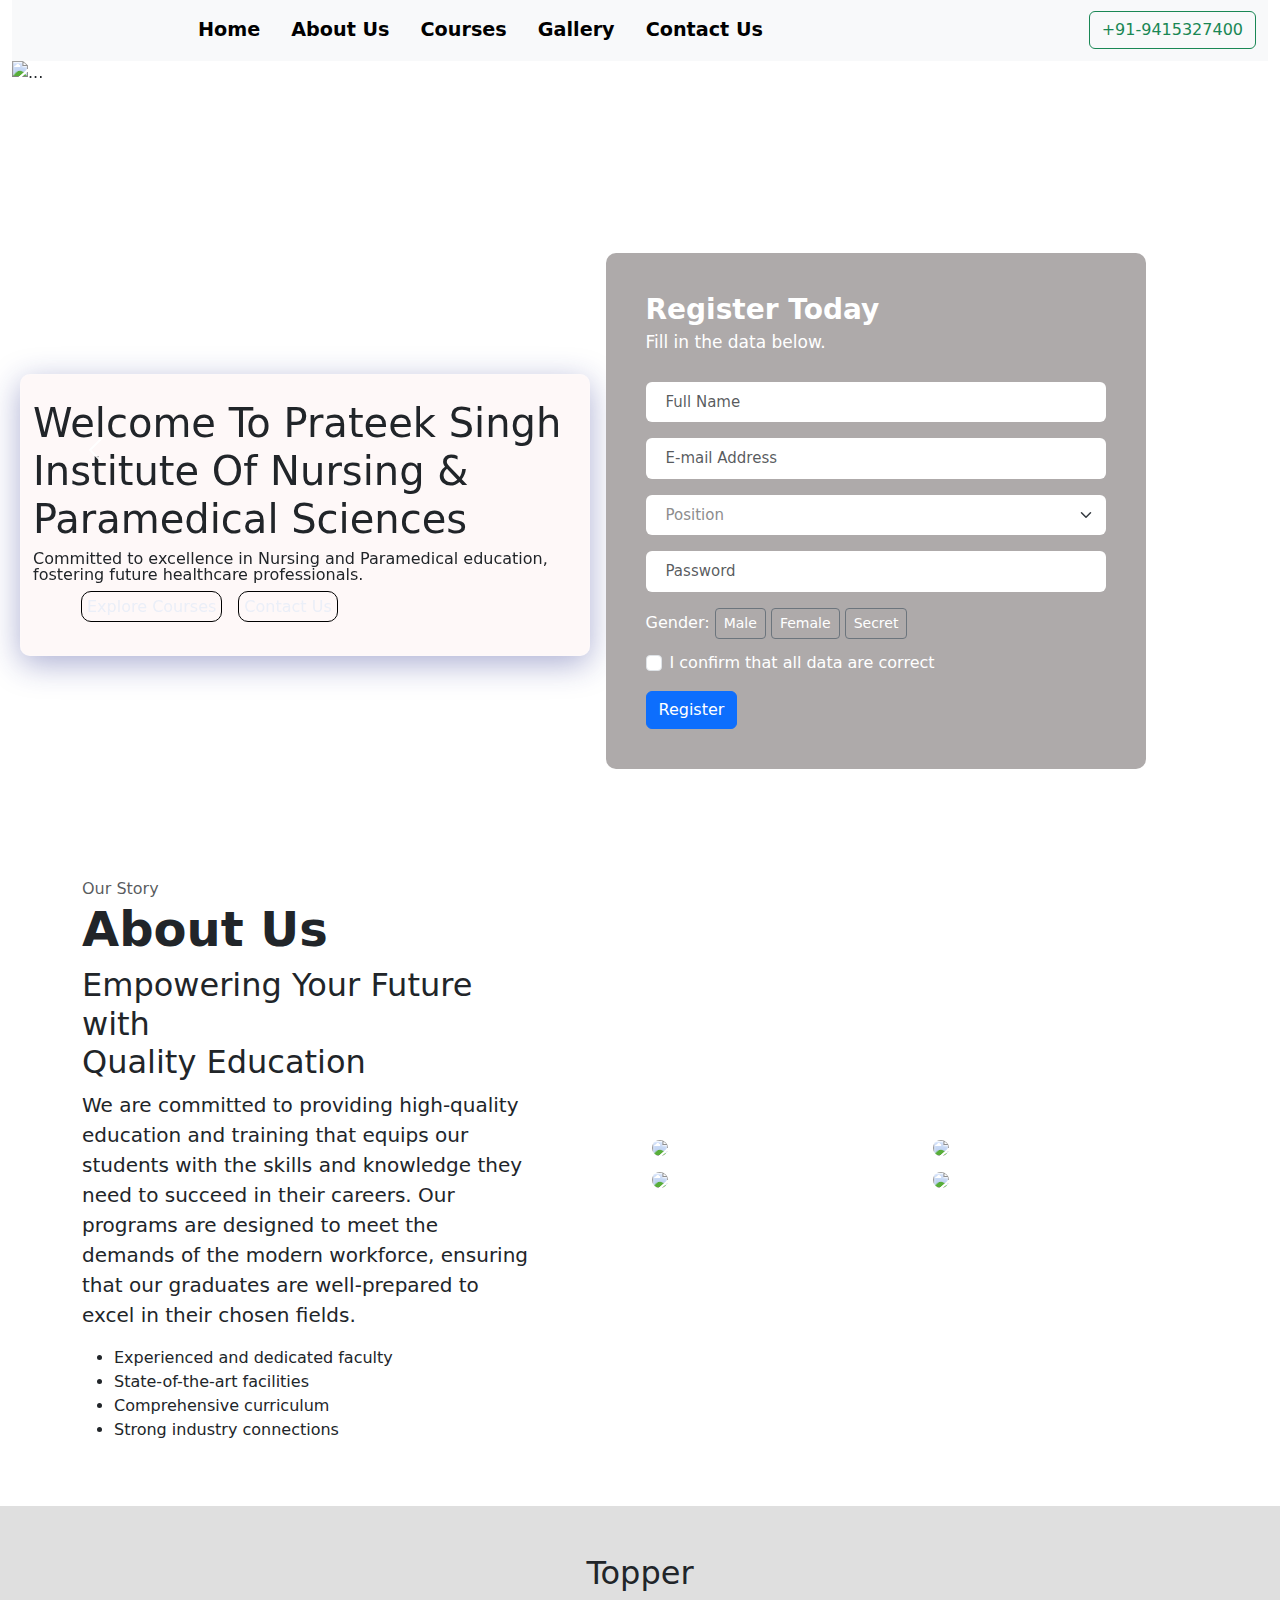
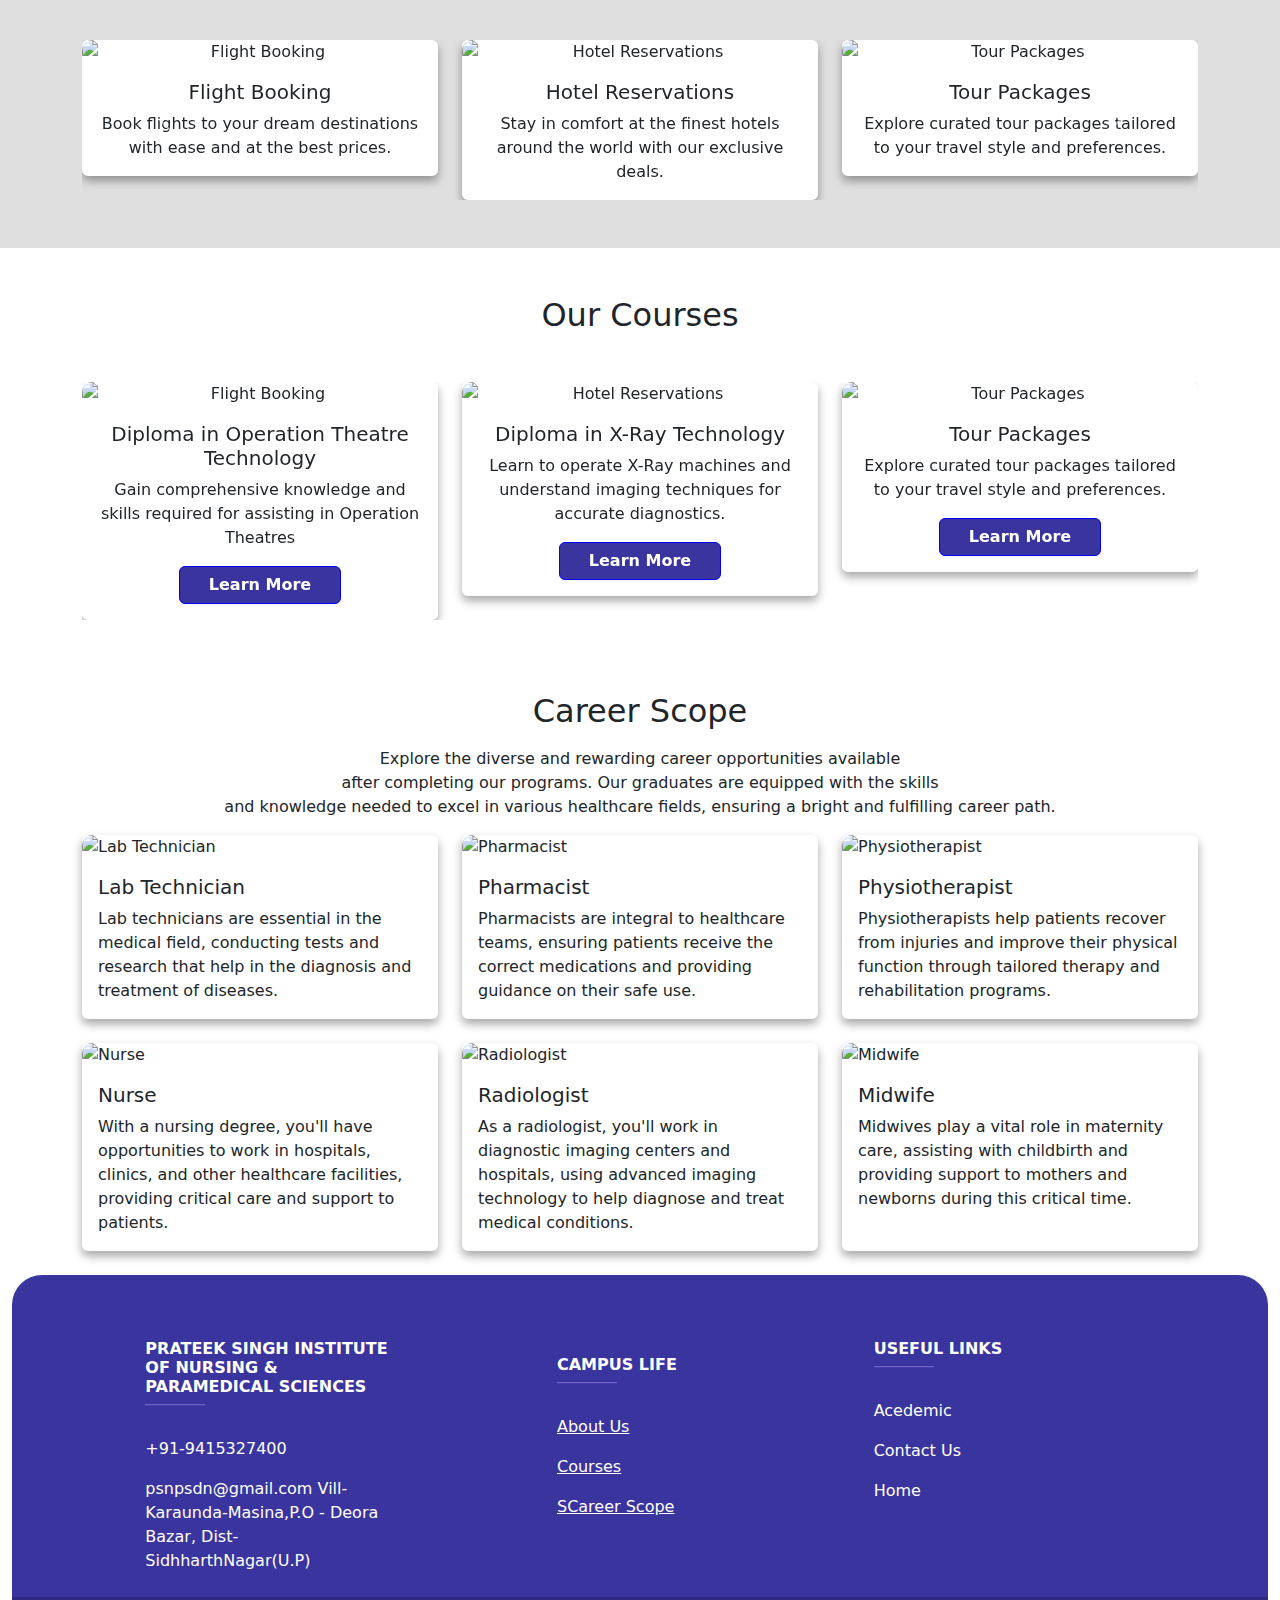
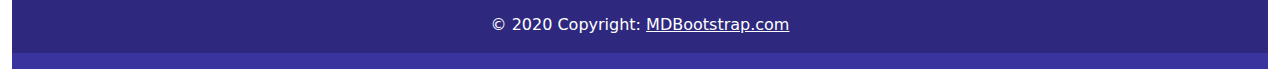
==== index.html @ d9c37213 "commit" ====
<!DOCTYPE html>
<html lang="en">

<head>
    <meta charset="UTF-8">
    <meta name="viewport" content="width=device-width, initial-scale=1.0">
    <title>Travel Landing Page</title>
    <link rel="stylesheet" href="style.css">
    <!-- Bootstrap CSS -->
    <link href="https://cdn.jsdelivr.net/npm/bootstrap@5.3.0-alpha1/dist/css/bootstrap.min.css" rel="stylesheet">
</head>

<body>
    <!-- header -->
    <div class="container-fluid">

        <!-- navbar -->
        <nav class="navbar navbar-expand-lg navbar-light bg-light">
            <div class="container-fluid">
                <a class="navbar-brand" href="#"><img src="https://psinps.in/assets/images/plogo.png" alt=""></a>
                <button class="navbar-toggler" type="button" data-bs-toggle="collapse"
                    data-bs-target="#navbarSupportedContent" aria-controls="navbarSupportedContent"
                    aria-expanded="false" aria-label="Toggle navigation">
                    <span class="navbar-toggler-icon"></span>
                </button>
                <div class="collapse navbar-collapse" id="navbarSupportedContent">
                    <ul class="navbar-nav me-auto mb-1 mb-lg-0">
                        <li class="nav-item">
                            <a class="nav-link active" aria-current="page" href="new.html">Home</a>
                        </li>
                        <li class="nav-item">
                            <a class="nav-link active" aria-current="page" href="#about">About Us</a>
                        </li>
                        <li class="nav-item">
                            <a class="nav-link active" aria-current="page" href="#courses">Courses</a>
                        </li>
                        <li class="nav-item">
                            <a class="nav-link active" aria-current="page" href="gallery.html">Gallery</a>
                        </li>
                        <li class="nav-item">
                            <a class="nav-link active" aria-current="page" href="#" data-bs-toggle="modal"
                                data-bs-target="#contactModal">Contact Us</a>
                        </li>
                    </ul>
                    <form class="d-flex">
                        <button class="btn btn-outline-success" type="submit">+91-9415327400</button>
                    </form>
                </div>
            </div>
        </nav>
        <!-- navbar end -->
        <!-- Contact Modal -->
        <div class="modal fade" id="contactModal" tabindex="-1" aria-labelledby="contactModalLabel" aria-hidden="true">
            <!-- form -->
            <div class="modal-dialog">
                <div class="form-holder ">
                    <div class="form-content">
                        <div class="form-items">
                            <h3>Register Today</h3>
                            <p>Fill in the data below.</p>
                            <form class="requires-validation" novalidate="">

                                <div class="col-md-12">
                                    <input class="form-control" type="text" name="name" placeholder="Full Name"
                                        required="">
                                    <div class="valid-feedback">Username field is valid!</div>
                                    <div class="invalid-feedback">Username field cannot be blank!</div>
                                </div>

                                <div class="col-md-12">
                                    <input class="form-control" type="email" name="email" placeholder="E-mail Address"
                                        required="">
                                    <div class="valid-feedback">Email field is valid!</div>
                                    <div class="invalid-feedback">Email field cannot be blank!</div>
                                </div>

                                <div class="col-md-12">
                                    <select class="form-select mt-3" required="">
                                        <option selected="" disabled="" value="">Position</option>
                                        <option value="jweb">Junior Web Developer</option>
                                        <option value="sweb">Senior Web Developer</option>
                                        <option value="pmanager">Project Manager</option>
                                    </select>
                                    <div class="valid-feedback">You selected a position!</div>
                                    <div class="invalid-feedback">Please select a position!</div>
                                </div>

                                <div class="col-md-12">
                                    <input class="form-control" type="password" name="password" placeholder="Password"
                                        required="">
                                    <div class="valid-feedback">Password field is valid!</div>
                                    <div class="invalid-feedback">Password field cannot be blank!</div>
                                </div>

                                <div class="col-md-12 mt-3">
                                    <label class="mb-3 mr-1" for="gender">Gender: </label>

                                    <input type="radio" class="btn-check" name="gender" id="male" autocomplete="off"
                                        required="">
                                    <label class="btn btn-sm btn-outline-secondary" for="male">Male</label>

                                    <input type="radio" class="btn-check" name="gender" id="female" autocomplete="off"
                                        required="">
                                    <label class="btn btn-sm btn-outline-secondary" for="female">Female</label>

                                    <input type="radio" class="btn-check" name="gender" id="secret" autocomplete="off"
                                        required="">
                                    <label class="btn btn-sm btn-outline-secondary" for="secret">Secret</label>
                                    <div class="valid-feedback mv-up">You selected a gender!</div>
                                    <div class="invalid-feedback mv-up">Please select a gender!</div>
                                </div>

                                <div class="form-check">
                                    <input class="form-check-input" type="checkbox" value="" id="invalidCheck"
                                        required="">
                                    <label class="form-check-label">I confirm that all data are
                                        correct</label>
                                    <div class="invalid-feedback">Please confirm that the entered data
                                        are all correct!</div>
                                </div>

                                <div class="form-button mt-3">
                                    <button id="submit" type="submit" class="btn btn-primary">Register</button>
                                </div>
                            </form>
                        </div>
                    </div>
                </div>
            </div>
        </div>


        <!-- container -->
        <div class="container heading">
            <div class="row align-items-center gap-5">
                <div class="col-lg-6 intro my-1 py-4 ms-2">
                    <div class="banner-content banner-content-two">
                        <h1>Welcome To Prateek Singh Institute Of Nursing &amp; Paramedical Sciences</h1>
                        <p>Committed to excellence in Nursing and Paramedical education, fostering future healthcare
                            professionals.</p>
                        <ul>
                            <li>
                                <a href="#courses" class="default-btn-one">
                                    <i class="flaticon-bookmark"></i>Explore Courses
                                </a>
                            </li>
                            <li>
                                <a href="#contact" class="default-btn-two">
                                    <i class="flaticon-speech-bubble"></i>Contact Us
                                </a>
                            </li>
                        </ul>
                    </div>
                </div>
                <div class="col-lg-5 form mb-2" id="contactModal">
                    <div class="input-box-warp">
                        <!-- Form -->
                        <div class="form-body">
                            <div class="row">
                                <div class="form-holder">
                                    <div class="form-content">
                                        <div class="form-items">
                                            <h3>Register Today</h3>
                                            <p>Fill in the data below.</p>
                                            <form class="requires-validation" novalidate="">

                                                <div class="col-md-12">
                                                    <input class="form-control" type="text" name="name"
                                                        placeholder="Full Name" required="">
                                                    <div class="valid-feedback">Username field is valid!</div>
                                                    <div class="invalid-feedback">Username field cannot be blank!</div>
                                                </div>

                                                <div class="col-md-12">
                                                    <input class="form-control" type="email" name="email"
                                                        placeholder="E-mail Address" required="">
                                                    <div class="valid-feedback">Email field is valid!</div>
                                                    <div class="invalid-feedback">Email field cannot be blank!</div>
                                                </div>

                                                <div class="col-md-12">
                                                    <select class="form-select mt-3" required="">
                                                        <option selected="" disabled="" value="">Position</option>
                                                        <option value="jweb">Junior Web Developer</option>
                                                        <option value="sweb">Senior Web Developer</option>
                                                        <option value="pmanager">Project Manager</option>
                                                    </select>
                                                    <div class="valid-feedback">You selected a position!</div>
                                                    <div class="invalid-feedback">Please select a position!</div>
                                                </div>

                                                <div class="col-md-12">
                                                    <input class="form-control" type="password" name="password"
                                                        placeholder="Password" required="">
                                                    <div class="valid-feedback">Password field is valid!</div>
                                                    <div class="invalid-feedback">Password field cannot be blank!</div>
                                                </div>

                                                <div class="col-md-12 mt-3">
                                                    <label class="mb-3 mr-1" for="gender">Gender: </label>

                                                    <input type="radio" class="btn-check" name="gender" id="male"
                                                        autocomplete="off" required="">
                                                    <label class="btn btn-sm btn-outline-secondary"
                                                        for="male">Male</label>

                                                    <input type="radio" class="btn-check" name="gender" id="female"
                                                        autocomplete="off" required="">
                                                    <label class="btn btn-sm btn-outline-secondary"
                                                        for="female">Female</label>

                                                    <input type="radio" class="btn-check" name="gender" id="secret"
                                                        autocomplete="off" required="">
                                                    <label class="btn btn-sm btn-outline-secondary"
                                                        for="secret">Secret</label>
                                                    <div class="valid-feedback mv-up">You selected a gender!</div>
                                                    <div class="invalid-feedback mv-up">Please select a gender!</div>
                                                </div>

                                                <div class="form-check">
                                                    <input class="form-check-input" type="checkbox" value=""
                                                        id="invalidCheck" required="">
                                                    <label class="form-check-label">I confirm that all data are
                                                        correct</label>
                                                    <div class="invalid-feedback">Please confirm that the entered data
                                                        are all correct!</div>
                                                </div>

                                                <div class="form-button mt-3">
                                                    <button id="submit" type="submit"
                                                        class="btn btn-primary">Register</button>
                                                </div>
                                            </form>
                                        </div>
                                    </div>
                                </div>
                            </div>
                        </div>
                    </div>
                </div>
            </div>
        </div>
        <!-- container end -->

        <div id="carouselExampleSlidesOnly" class="carousel slide" data-bs-ride="carousel">
            <div class="carousel-inner">
                <div class="carousel-item">
                    <img src="https://psinps.in/assets/images/banners/banner-3.webp" class="d-block w-100" alt="...">
                </div>
                <div class="carousel-item">
                    <img src="https://psinps.in/assets/images/prat/build.jpg" class="d-block w-100" alt="...">
                </div>
                <div class="carousel-item active">
                    <img src="https://psinps.in/assets/images/courses/xray.jpg" class="d-block w-100" alt="...">
                </div>
            </div>
        </div>
    </div>

    <!-- about section -->
    <section class="py-5 mt-5 aboutsec">
        <div class="container" id="about">
            <div class="row gx-4 align-items-center justify-content-between">
                <div class="col-md-5 order-2 order-md-1 col-12">
                    <div class="mt-5 mt-md-0">
                        <span class="text-muted">Our Story</span>
                        <h2 class="display-5 fw-bold">About Us</h2>
                        <h2>Empowering Your Future with <br> Quality Education</h2>
                        <p class="lead">We are committed to providing high-quality education and training that equips
                            our students with the skills and knowledge they need to succeed in their careers. Our
                            programs are designed to meet the demands of the modern workforce, ensuring that our
                            graduates are well-prepared to excel in their chosen fields.</p>
                        <ul>
                            <li>Experienced and dedicated faculty</li>
                            <li>State-of-the-art facilities</li>
                            <li>Comprehensive curriculum</li>
                            <li>Strong industry connections</li>
                        </ul>
                    </div>
                </div>
                <div class="col-md-6 offset-md-1 order-1 order-md-2 col-12">
                    <div class="row gx-2 gx-lg-3">
                        <div class="col-6">
                            <div class="mb-2"><img class="img-fluid rounded-3"
                                    src="https://cdn.pixabay.com/photo/2017/10/04/09/56/laboratory-2815641_1280.jpg">
                            </div>
                        </div>
                        <div class="col-6">
                            <div class="mb-2"><img class="img-fluid rounded-3"
                                    src="https://cdn.pixabay.com/photo/2018/08/02/07/50/medical-procedures-3579029_1280.jpg">
                            </div>
                        </div>
                        <div class="col-6">
                            <div class="mb-2"><img class="img-fluid rounded-3"
                                    src="https://cdn.pixabay.com/photo/2016/11/30/08/47/the-sanctum-sanctorum-1872194_960_720.jpg">
                            </div>
                        </div>
                        <div class="col-6">
                            <div class="mb-2"><img class="img-fluid rounded-3"
                                    src="https://cdn.pixabay.com/photo/2016/11/06/10/35/hospital-1802679_1280.jpg">
                            </div>
                        </div>
                    </div>
                </div>
            </div>
        </div>
    </section>

    <!-- topper section -->
    <section id="service" class="py-5">
        <div class="container text-center">
            <h2 class="mb-5">Topper</h2>

            <!-- Carousel -->
            <div id="serviceCarousel" class="carousel slide" data-bs-ride="carousel">
                <div class="carousel-inner">
                    <div class="carousel-item active">
                        <div class="row">
                            <div class="col-md-4 ">
                                <div class="card service-card">
                                    <img src="https://cdn.pixabay.com/photo/2016/11/23/17/18/bed-1853907_1280.jpg"
                                        class="card-img-top" alt="Flight Booking">
                                    <div class="card-body">
                                        <h5 class="card-title">Flight Booking</h5>
                                        <p class="card-text">Book flights to your dream destinations with ease and at
                                            the best prices.</p>
                                    </div>
                                </div>
                            </div>
                            <div class="col-md-4">
                                <div class="card service-card">
                                    <img src="https://cdn.pixabay.com/photo/2019/03/13/17/29/young-man-4053324_1280.jpg"
                                        class="card-img-top" alt="Hotel Reservations">
                                    <div class="card-body">
                                        <h5 class="card-title">Hotel Reservations</h5>
                                        <p class="card-text">Stay in comfort at the finest hotels around the world with
                                            our exclusive deals.</p>
                                    </div>
                                </div>
                            </div>
                            <div class="col-md-4">
                                <div class="card service-card">
                                    <img src="https://cdn.pixabay.com/photo/2023/07/25/10/21/girl-8148749_1280.jpg"
                                        class="card-img-top" alt="Tour Packages">
                                    <div class="card-body">
                                        <h5 class="card-title">Tour Packages</h5>
                                        <p class="card-text">Explore curated tour packages tailored to your travel style
                                            and preferences.</p>
                                    </div>
                                </div>
                            </div>
                        </div>
                    </div>

                    <div class="carousel-item">
                        <div class="row">
                            <div class="col-md-4">
                                <div class="card service-card">
                                    <img src="https://cdn.pixabay.com/photo/2023/03/16/16/20/little-girl-7857049_1280.jpg"
                                        class="card-img-top" alt="Cruise Booking">
                                    <div class="card-body">
                                        <h5 class="card-title">Cruise Booking</h5>
                                        <p class="card-text">Experience the luxury of the open seas with our premium
                                            cruise packages.</p>
                                    </div>
                                </div>
                            </div>
                            <div class="col-md-4">
                                <div class="card service-card">
                                    <img src="https://cdn.pixabay.com/photo/2016/11/15/16/12/student-1826700_1280.jpg"
                                        class="card-img-top" alt="Adventure Tours">
                                    <div class="card-body">
                                        <h5 class="card-title">Adventure Tours</h5>
                                        <p class="card-text">Unleash your inner adventurer with thrilling outdoor tours.
                                        </p>
                                    </div>
                                </div>
                            </div>
                            <div class="col-md-4">
                                <div class="card service-card">
                                    <img src="https://cdn.pixabay.com/photo/2017/05/24/08/10/model-2339867_1280.jpg"
                                        class="card-img-top" alt="Car Rentals">
                                    <div class="card-body">
                                        <h5 class="card-title">Car Rentals</h5>
                                        <p class="card-text">Get around with ease by booking rental cars in various
                                            destinations.</p>
                                    </div>
                                </div>
                            </div>
                        </div>
                    </div>
                </div>

                <!-- Carousel Controls -->
                <button class="carousel-control-prev" type="button" data-bs-target="#serviceCarousel"
                    data-bs-slide="prev">
                    <span class="carousel-control-prev-icon" aria-hidden="true"></span>
                    <span class="visually-hidden">Previous</span>
                </button>
                <button class="carousel-control-next" type="button" data-bs-target="#serviceCarousel"
                    data-bs-slide="next">
                    <span class="carousel-control-next-icon" aria-hidden="true"></span>
                    <span class="visually-hidden">Next</span>
                </button>
            </div>
        </div>
    </section>


    <!-- our courses section -->
    <section id="services justify-content-center" class="py-5">
        <div class="container text-center justify-content-center" id="courses">
            <h2 class="mb-5">Our Courses</h2>

            <!-- Carousel -->
            <div id="serviceCarousel" class="carousel slide" data-bs-ride="carousel">
                <div class="carousel-inner">
                    <div class=" carousel-item active">
                        <div class="row">
                            <div class=" col-md-4 ">
                                <div class="card service-card">
                                    <img src="https://cdn.pixabay.com/photo/2020/03/05/16/58/hospital-4904920_1280.jpg"
                                        class="card-img-top" alt="Flight Booking">
                                    <div class="card-body">
                                        <h5 class="card-title">Diploma in Operation Theatre Technology</h5>
                                        <p class="card-text">Gain comprehensive knowledge and skills required for
                                            assisting in Operation Theatres</p>
                                            <button class="btn">Learn More</button>
                                    </div>
                                </div>
                            </div>
                            <div class="col-md-4">
                                <div class="card service-card">
                                    <img src="https://cdn.pixabay.com/photo/2021/02/03/23/09/operating-room-5979687_1280.jpg"
                                        class="card-img-top" alt="Hotel Reservations">
                                    <div class="card-body">
                                        <h5 class="card-title">Diploma in X-Ray
                                            Technology</h5>
                                        <p class="card-text">Learn to operate X-Ray machines and understand imaging
                                            techniques for accurate diagnostics.</p>
                                            <button class="btn">Learn More</button>
                                    </div>
                                </div>
                            </div>
                            <div class="col-md-4">
                                <div class="card service-card">
                                    <img src="https://cdn.pixabay.com/photo/2023/07/25/10/21/girl-8148749_1280.jpg"
                                        class="card-img-top" alt="Tour Packages">
                                    <div class="card-body">
                                        <h5 class="card-title">Tour Packages</h5>
                                        <p class="card-text">Explore curated tour packages tailored to your travel style
                                            and preferences.</p>
                                            <button class="btn">Learn More</button>
                                    </div>
                                </div>
                            </div>
                        </div>
                    </div>
                </div>
            </div>

            <!-- Carousel Controls -->
            <button class="carousel-control-prev" type="button" data-bs-target="#serviceCarousel" data-bs-slide="prev">
                <span class="carousel-control-prev-icon" aria-hidden="true"></span>
                <span class="visually-hidden">Previous</span>
            </button>
            <button class="carousel-control-next" type="button" data-bs-target="#serviceCarousel" data-bs-slide="next">
                <span class="carousel-control-next-icon" aria-hidden="true"></span>
                <span class="visually-hidden">Next</span>
            </button>
        </div>
        </div>
    </section>

    <!-- container -->
    <div class="container py-4">
        <h2 class="text-center mb-2">Career Scope</h2>
        <p class="text-center m-3 careerpara">Explore the diverse and rewarding career opportunities available <br> after completing our
            programs. Our graduates are equipped with the skills <br> and knowledge needed to excel in various healthcare
            fields, ensuring a bright and fulfilling career path.</p>

        <div class="row row-cols-1 row-cols-md-3 g-4">

            <!-- Lab Technician -->
            <div class="col">
                <div class="card h-100">
                    <img src="https://psinps.in/assets/images/career/nurse1.jpg" class="card-img-top"
                        alt="Lab Technician">
                    <div class="card-body">
                        <h5 class="card-title">Lab Technician</h5>
                        <p class="card-text">Lab technicians are essential in the medical field, conducting tests and
                            research that help in the diagnosis and treatment of diseases.</p>
                    </div>
                </div>
            </div>

            <!-- Pharmacist -->
            <div class="col">
                <div class="card h-100">
                    <img src="https://psinps.in/assets/images/career/nurse1.jpg" class="card-img-top" alt="Pharmacist">
                    <div class="card-body">
                        <h5 class="card-title">Pharmacist</h5>
                        <p class="card-text">Pharmacists are integral to healthcare teams, ensuring patients receive the
                            correct medications and providing guidance on their safe use.</p>
                    </div>
                </div>
            </div>

            <!-- Physiotherapist -->
            <div class="col">
                <div class="card h-100">
                    <img src="https://psinps.in/assets/images/career/radio.jpg" class="card-img-top"
                        alt="Physiotherapist">
                    <div class="card-body">
                        <h5 class="card-title">Physiotherapist</h5>
                        <p class="card-text">Physiotherapists help patients recover from injuries and improve their
                            physical function through tailored therapy and rehabilitation programs.</p>
                    </div>
                </div>
            </div>

            <!-- Nurse -->
            <div class="col">
                <div class="card h-100">
                    <img src="https://psinps.in/assets/images/career/midwi.jpg" class="card-img-top" alt="Nurse">
                    <div class="card-body">
                        <h5 class="card-title">Nurse</h5>
                        <p class="card-text">With a nursing degree, you'll have opportunities to work in hospitals,
                            clinics, and other healthcare facilities, providing critical care and support to patients.
                        </p>
                    </div>
                </div>
            </div>

            <!-- Radiologist -->
            <div class="col">
                <div class="card h-100">
                    <img src="https://psinps.in/assets/images/career/physio.jpg" class="card-img-top" alt="Radiologist">
                    <div class="card-body">
                        <h5 class="card-title">Radiologist</h5>
                        <p class="card-text">As a radiologist, you'll work in diagnostic imaging centers and hospitals,
                            using advanced imaging technology to help diagnose and treat medical conditions.</p>
                    </div>
                </div>
            </div>

            <!-- Midwife -->
            <div class="col">
                <div class="card h-100">
                    <img src="https://psinps.in/assets/images/career/pharm.jpg" class="card-img-top" alt="Midwife">
                    <div class="card-body">
                        <h5 class="card-title">Midwife</h5>
                        <p class="card-text">Midwives play a vital role in maternity care, assisting with childbirth and
                            providing support to mothers and newborns during this critical time.</p>
                    </div>
                </div>
            </div>

        </div>
    </div>

    <!-- footer -->
    <div class="container-fluid">

        <!-- Footer -->
        <footer class="text-center text-lg-start text-white py-3">
            <!-- Section: Social media -->

            <!-- Section: Links  -->
            <section class="">
                <div class="container text-center text-md-start mt-5">
                    <!-- Grid row -->
                    <div class="row mt-3">
                        <!-- Grid column -->
                        <div class="col-md-3 col-lg-4 col-xl-3 mx-auto mb-4">
                            <!-- Content -->
                            <h6 class="text-uppercase fw-bold">Prateek Singh Institute Of Nursing & Paramedical Sciences
                            </h6>
                            <hr class="mb-4 mt-0 d-inline-block mx-auto"
                                style="width: 60px; background-color: #7c4dff; height: 2px" />
                            <p>+91-9415327400</p>
                            <span>psnpsdn@gmail.com</span>
                            <span>Vill- Karaunda-Masina,P.O - Deora Bazar, Dist- SidhharthNagar(U.P)</span>
                        </div>
                        <!-- Grid column -->


                        <!-- Grid column -->
                        <div class="col-md-3 mt-3 col-lg-2 col-xl-2 mx-auto mb-4">
                            <!-- Links -->
                            <h6 class="text-uppercase fw-bold">Campus Life</h6>
                            <hr class="mb-4 mt-0 d-inline-block mx-auto"
                                style="width: 60px; background-color: #7c4dff; height: 2px" />
                            <p>
                                <a href="#!" class="text-white">About Us</a>
                            </p>
                            <p>
                                <a href="#!" class="text-white">Courses</a>
                            </p>
                            <p>
                                <a href="#!" class="text-white">SCareer Scope</a>
                            </p>
                        </div>
                        <!-- Grid column -->

                        <!-- Grid column -->
                        <div class="col-md-4 col-lg-3 col-xl-3 mx-auto mb-md-0 mb-4">
                            <!-- Links -->
                            <h6 class="text-uppercase fw-bold">Useful Links</h6>
                            <hr class="mb-4 mt-0 d-inline-block mx-auto"
                                style="width: 60px; background-color: #7c4dff; height: 2px" />
                            <p><i class="fas fa-home mr-3"></i> Acedemic</p>
                            <p><i class="fas fa-envelope mr-3"></i> Contact Us</p>
                            <p><i class="fas fa-phone mr-3"></i> Home</p>
                        </div>
                        <!-- Grid column -->
                    </div>
                    <!-- Grid row -->
                </div>
            </section>
            <!-- Section: Links  -->

            <!-- Copyright -->
            <div class="text-center p-3" style="background-color: rgba(0, 0, 0, 0.2)">
                © 2020 Copyright:
                <a class="text-white" href="https://mdbootstrap.com/">MDBootstrap.com</a>
            </div>
            <!-- Copyright -->
        </footer>
        <!-- Footer -->

    </div>
    <!-- bootstrap stript -->
    <script src="https://cdn.jsdelivr.net/npm/bootstrap@5.0.2/dist/js/bootstrap.bundle.min.js"></script>

    <!-- script -->
    <script src="index.js"></script>


</body>
---- style.css ----
*{
    margin: 0;padding: 0;box-sizing: border-box;
}
.navbar-nav{
    margin-left: 150px;
    gap: 15px;
}
.intro{
   line-height: 1rem;
   border-radius: 20px;
   background: rgb(251 226 226 / 25%);
   box-shadow: 0 8px 32px 0 rgba( 31, 38, 135, 0.37 );
   backdrop-filter: blur( 4px );
   -webkit-backdrop-filter: blur( 4px );
   border-radius: 10px;
   border: 1px solid rgba( 255, 255, 255, 0.18 );
    
} 
.navbar{
  font-weight: 600;
  font-size: 1.2rem;
}

.form{
   
    border-radius: 10px;
}
#contactForm ul{
    text-decoration: none;
    list-style: none;
}
#contactForm{
    text-decoration: none;
    list-style: none;
}



/* form */

.form-holder {
    display: flex;
    flex-direction: column;
    justify-content: center;
    align-items: center;
    text-align: center;
    min-height: 100vh;
   
}
.form-items{
    background-color: rgb(174, 170, 170);
}

.form-holder .form-content {
  position: relative;
  text-align: center;
  display: -webkit-box;
  display: -moz-box;
  display: -ms-flexbox;
  display: -webkit-flex;
  display: flex;
  -webkit-justify-content: center;
  justify-content: center;
  -webkit-align-items: center;
  align-items: center;
  padding: 60px;
}

.form-content .form-items {
  /* border: 3px solid #fff; */
  padding: 40px;
  display: inline-block;
  width: 100%;
  min-width: 540px;
  -webkit-border-radius: 10px;
  -moz-border-radius: 10px;
  border-radius: 10px;
  text-align: left;
  -webkit-transition: all 0.4s ease;
  transition: all 0.4s ease;
}

.form-content h3 {
  color: #fff;
  text-align: left;
  font-size: 28px;
  font-weight: 600;
  margin-bottom: 5px;
}

.form-content h3.form-title {
  margin-bottom: 30px;
}

.form-content p {
  color: #fff;
  text-align: left;
  font-size: 17px;
  font-weight: 300;
  line-height: 20px;
  margin-bottom: 30px;
}


.form-content label, .was-validated .form-check-input:invalid~.form-check-label, .was-validated .form-check-input:valid~.form-check-label{
  color: #fff;
}

.form-content input[type=text], .form-content input[type=password], .form-content input[type=email], .form-content select {
  width: 100%;
  padding: 9px 20px;
  text-align: left;
  border: 0;
  outline: 0;
  border-radius: 6px;
  background-color: #fff;
  font-size: 15px;
  font-weight: 300;
  color: #8D8D8D;
  -webkit-transition: all 0.3s ease;
  transition: all 0.3s ease;
  margin-top: 16px;
}


.btn-primary{
  background-color: #6C757D;
  outline: none;
  border: 0px;
   box-shadow: none;
}

.btn-primary:hover, .btn-primary:focus, .btn-primary:active{
  background-color: #495056;
  outline: none !important;
  border: none !important;
   box-shadow: none;
}

.form-content textarea {
  position: static !important;
  width: 100%;
  padding: 8px 20px;
  border-radius: 6px;
  text-align: left;
  background-color: #fff;
  border: 0;
  font-size: 15px;
  font-weight: 300;
  color: #8D8D8D;
  outline: none;
  resize: none;
  height: 120px;
  -webkit-transition: none;
  transition: none;
  margin-bottom: 14px;
}

.form-content textarea:hover, .form-content textarea:focus {
  border: 0;
  background-color: #ebeff8;
  color: #8D8D8D;
}

.mv-up{
  margin-top: -9px !important;
  margin-bottom: 8px !important;
}

.invalid-feedback{
  color: #ff606e;
}

.valid-feedback{
 color: #2acc80;
}





#carouselExampleSlidesOnly{
    z-index: 0;
    height: 80vh;
}
#carouselExampleSlidesOnly img{
    height: 90vh;
}
.heading{
    position: absolute;
    z-index: 1;
}
.navbar{
    z-index: 20;
}

/* banner */
.banner-content ul{
  display: flex;
  align-items: center;
  text-decoration: none;
  list-style: none;
}
.banner-content ul a{
    color: #ebeff8;
    text-decoration: none;
    border: 1px solid black;
    margin-left: 1rem;
    padding: 5px;
    border-radius: 10px;
}



/* our courses */
.course-card a{
  border: none;
  border-radius: 29px;
  color: #fff;
  text-decoration: none;
  padding: 10px;

  background-color: blue;
}

footer{
 background-color: #3a349e;
 border-top-left-radius: 30px;
 border-top-right-radius: 30px;
}

.card .btn{
  align-items: center;
border: 1px solid blue;
background-color: #3a349e;
color: #fff;
display: inline-block;
width: 50%;
font-weight: 600;
}
.card{
  border:none !important;
  box-shadow: rgba(0, 0, 0, 0.35) 0px 5px 10px!important;
}
.card img{
  /* border: 1px solid black !important; */
  border-radius: 10px !important;
  background-size: cover;
  background-repeat: no-repeat;
}

.careerpara{
  text-align: center;
  font-weight: 400;
}
#service{
  background-color: #dfdfdf;
}


/* media screen */
@media  screen and (min-width:500px)and (max-width: 1100px) {
  #carouselExampleSlidesOnly img{
    width: 100%;
  }
  .heading{
    display: none;
  }
}
@media  screen and (max-width:500px) {
  #carouselExampleSlidesOnly img{
    width: 100%;
  }
  .heading{
    display: none;
  }
  .footer{
    width: 100%;
  }
}
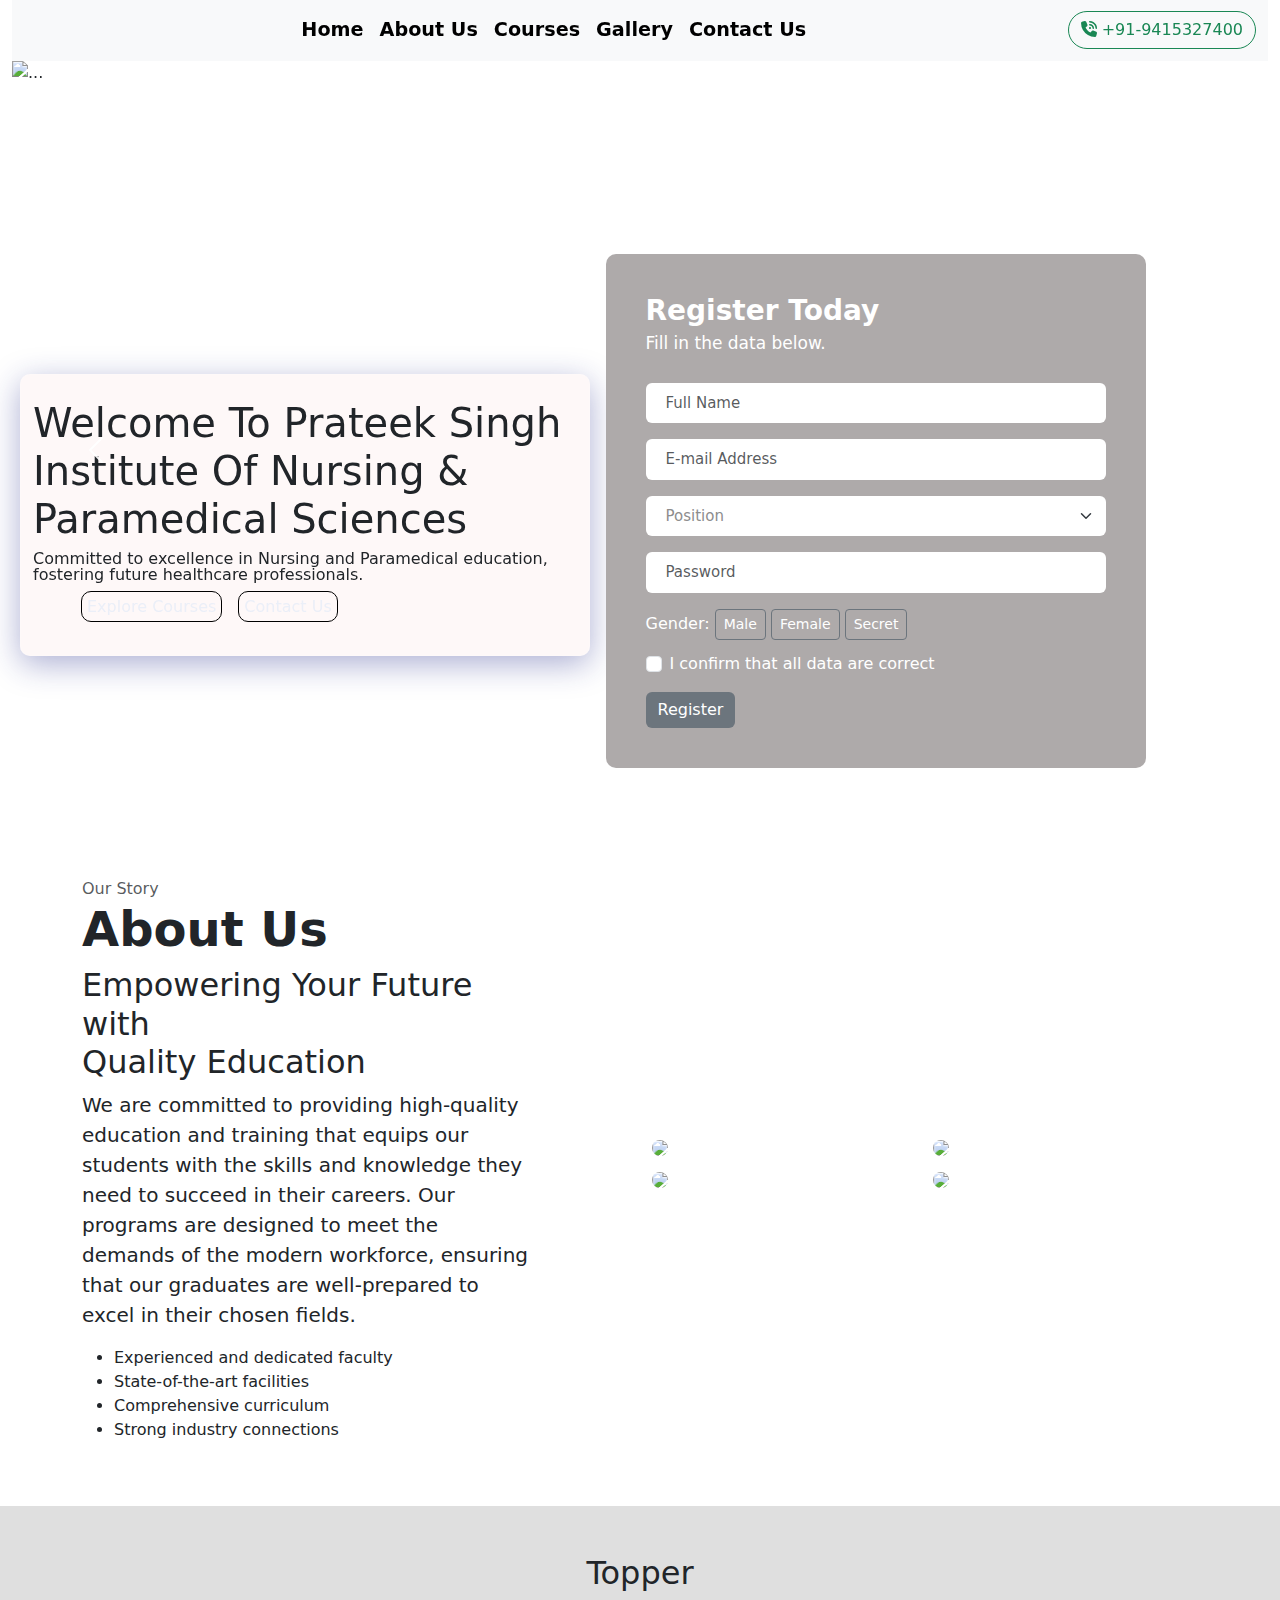
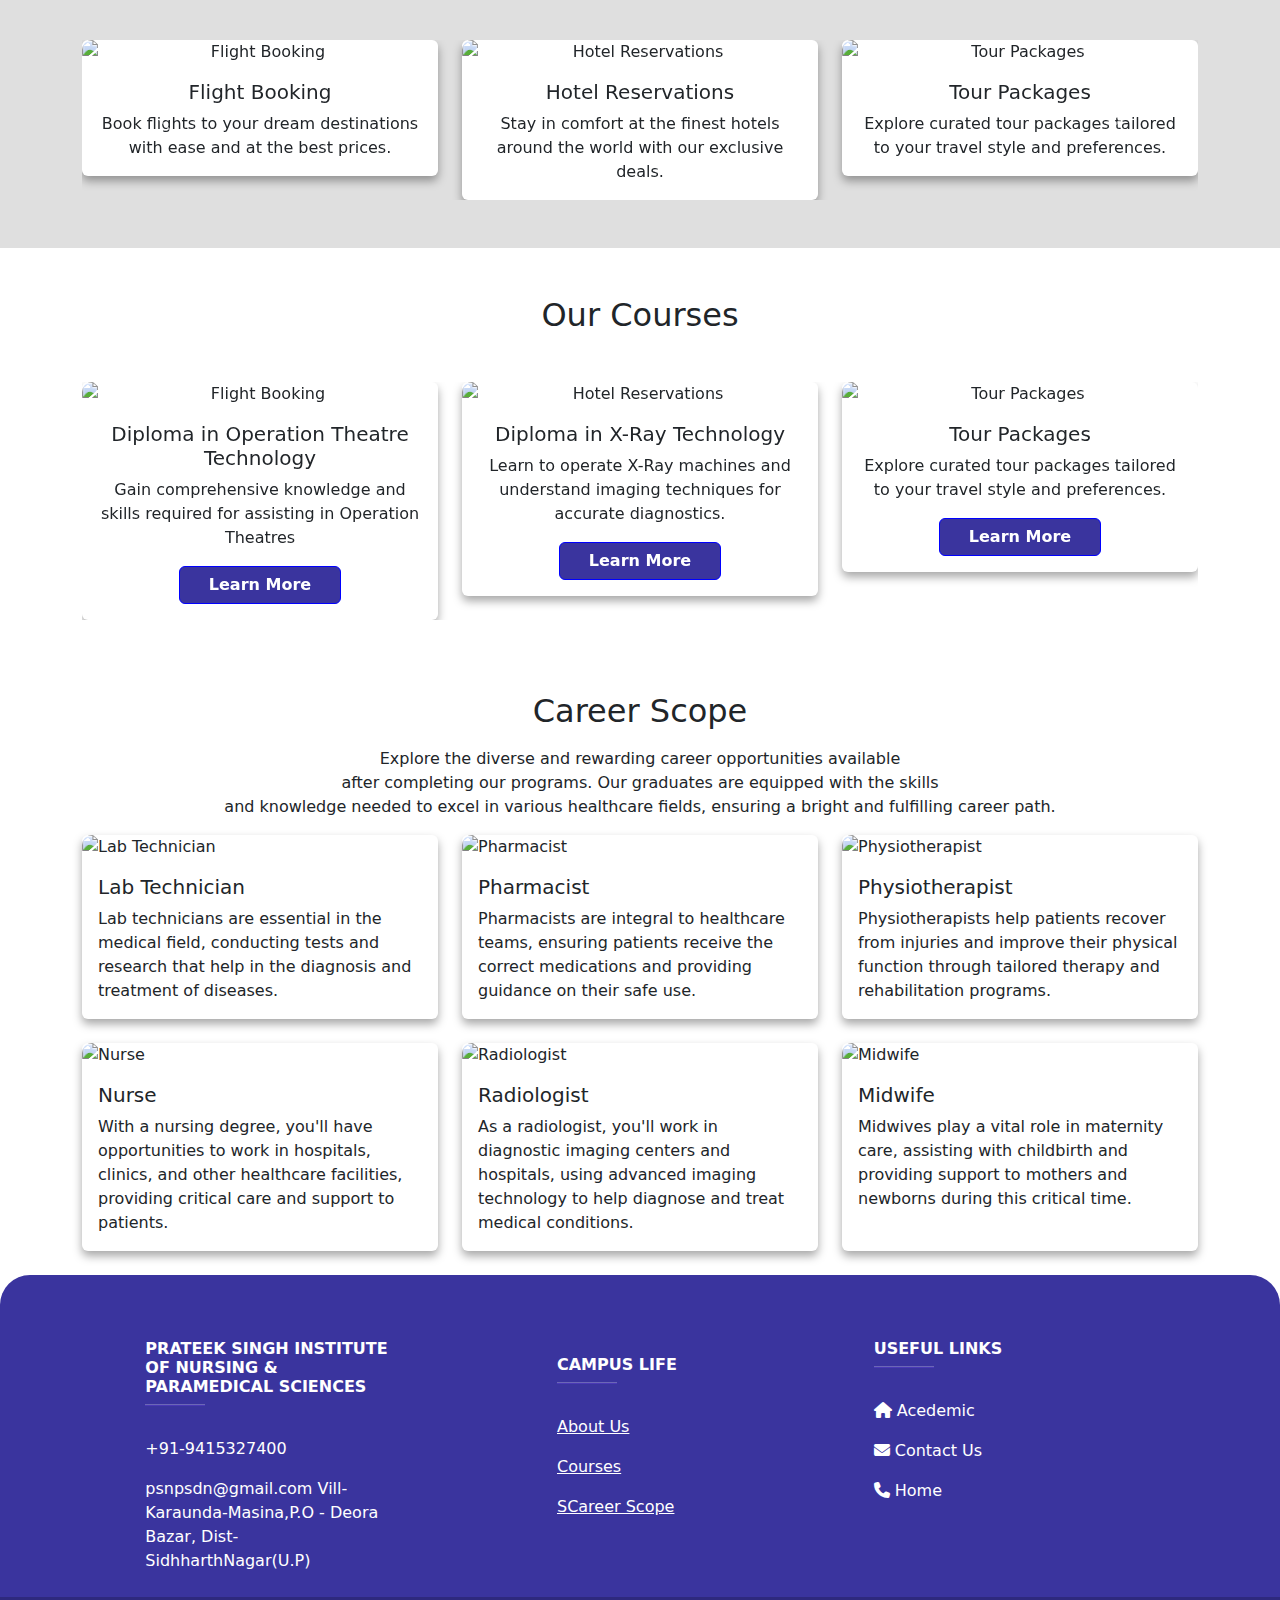
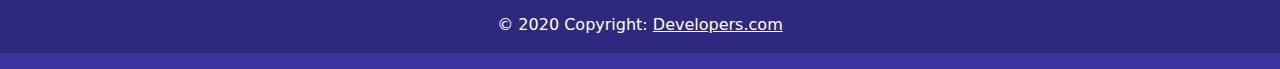
==== commit 1fe97052: "commitone" ====
--- a/index.html
+++ b/index.html
@@ -5,9 +5,10 @@
     <meta charset="UTF-8">
     <meta name="viewport" content="width=device-width, initial-scale=1.0">
     <title>Travel Landing Page</title>
-    <link rel="stylesheet" href="style.css">
     <!-- Bootstrap CSS -->
     <link href="https://cdn.jsdelivr.net/npm/bootstrap@5.3.0-alpha1/dist/css/bootstrap.min.css" rel="stylesheet">
+    <link rel="stylesheet" href="https://cdnjs.cloudflare.com/ajax/libs/font-awesome/6.6.0/css/all.min.css"crossorigin="anonymous" referrerpolicy="no-referrer" />
+    <link rel="stylesheet" href="style.css">
 </head>
 
 <body>
@@ -23,16 +24,16 @@
                     aria-expanded="false" aria-label="Toggle navigation">
                     <span class="navbar-toggler-icon"></span>
                 </button>
-                <div class="collapse navbar-collapse" id="navbarSupportedContent">
-                    <ul class="navbar-nav me-auto mb-1 mb-lg-0">
+                <div class="collapse navbar-collapse ms-auto" id="navbarSupportedContent">
+                    <ul class="navbar-nav me-auto mb-1 mb-lg-0 ms-auto">
                         <li class="nav-item">
-                            <a class="nav-link active" aria-current="page" href="new.html">Home</a>
+                            <a class="nav-link active" aria-current="page" href="index.html">Home</a>
                         </li>
                         <li class="nav-item">
-                            <a class="nav-link active" aria-current="page" href="#about">About Us</a>
+                            <a class="nav-link active" aria-current="page" href="about.html">About Us</a>
                         </li>
                         <li class="nav-item">
-                            <a class="nav-link active" aria-current="page" href="#courses">Courses</a>
+                            <a class="nav-link active" aria-current="page" href="#courses.html">Courses</a>
                         </li>
                         <li class="nav-item">
                             <a class="nav-link active" aria-current="page" href="gallery.html">Gallery</a>
@@ -43,7 +44,7 @@
                         </li>
                     </ul>
                     <form class="d-flex">
-                        <button class="btn btn-outline-success" type="submit">+91-9415327400</button>
+                        <button class="btn btn-outline-success rounded-pill" type="submit"><i class="fa-solid fa-phone-volume"></i> +91-9415327400</button>
                     </form>
                 </div>
             </div>
@@ -248,10 +249,10 @@
                     <img src="https://psinps.in/assets/images/banners/banner-3.webp" class="d-block w-100" alt="...">
                 </div>
                 <div class="carousel-item">
-                    <img src="https://psinps.in/assets/images/prat/build.jpg" class="d-block w-100" alt="...">
+                    <img src="https://images.pexels.com/photos/2041540/pexels-photo-2041540.jpeg?auto=compress&cs=tinysrgb&w=1260&h=750&dpr=1" class="d-block w-100" alt="...">
                 </div>
                 <div class="carousel-item active">
-                    <img src="https://psinps.in/assets/images/courses/xray.jpg" class="d-block w-100" alt="...">
+                    <img src="https://images.pexels.com/photos/9792417/pexels-photo-9792417.jpeg?auto=compress&cs=tinysrgb&w=1260&h=750&dpr=1" class="d-block w-100" alt="...">
                 </div>
             </div>
         </div>
@@ -560,7 +561,7 @@
     </div>
 
     <!-- footer -->
-    <div class="container-fluid">
+    <div class="container-fluid m-0 p-0">
 
         <!-- Footer -->
         <footer class="text-center text-lg-start text-white py-3">
@@ -623,7 +624,7 @@
             <!-- Copyright -->
             <div class="text-center p-3" style="background-color: rgba(0, 0, 0, 0.2)">
                 © 2020 Copyright:
-                <a class="text-white" href="https://mdbootstrap.com/">MDBootstrap.com</a>
+                <a class="text-white" href="https://mdbootstrap.com/">Developers.com</a>
             </div>
             <!-- Copyright -->
         </footer>
--- a/style.css
+++ b/style.css
@@ -1,10 +1,13 @@
 *{
     margin: 0;padding: 0;box-sizing: border-box;
 }
-.navbar-nav{
+html,body{
+  width: 100%;
+  height: 100%;
+}
+/* .navbar-nav{
     margin-left: 150px;
-    gap: 15px;
-}
+} */
 .intro{
    line-height: 1rem;
    border-radius: 20px;
@@ -19,6 +22,7 @@
 .navbar{
   font-weight: 600;
   font-size: 1.2rem;
+  box-shadow: rgba(50, 50, 93, 0.1) 0px 50px 100px -30px, rgba(0, 0, 0, 0.1) 0px 30px 60px -30px;
 }
 
 .form{
@@ -280,3 +284,30 @@
 }
 
 
+/* about section */
+.heading1{
+  font-weight: 500;
+  font-family:'Segoe UI', Tahoma, Geneva, Verdana, sans-serif;
+}
+
+.aboutContainer img{
+  box-shadow: rgba(50, 50, 93, 0.25) 0px 50px 100px -20px, rgba(0, 0, 0, 0.4) 0px 30px 60px -30px;
+}
+
+/* courses testimonial */
+.card{
+    
+  border:none;
+}
+
+.user-content p{
+  margin-top:5px;
+  font-size:12px;
+}
+
+
+.ratings i{
+  color:blue;
+}
+
+
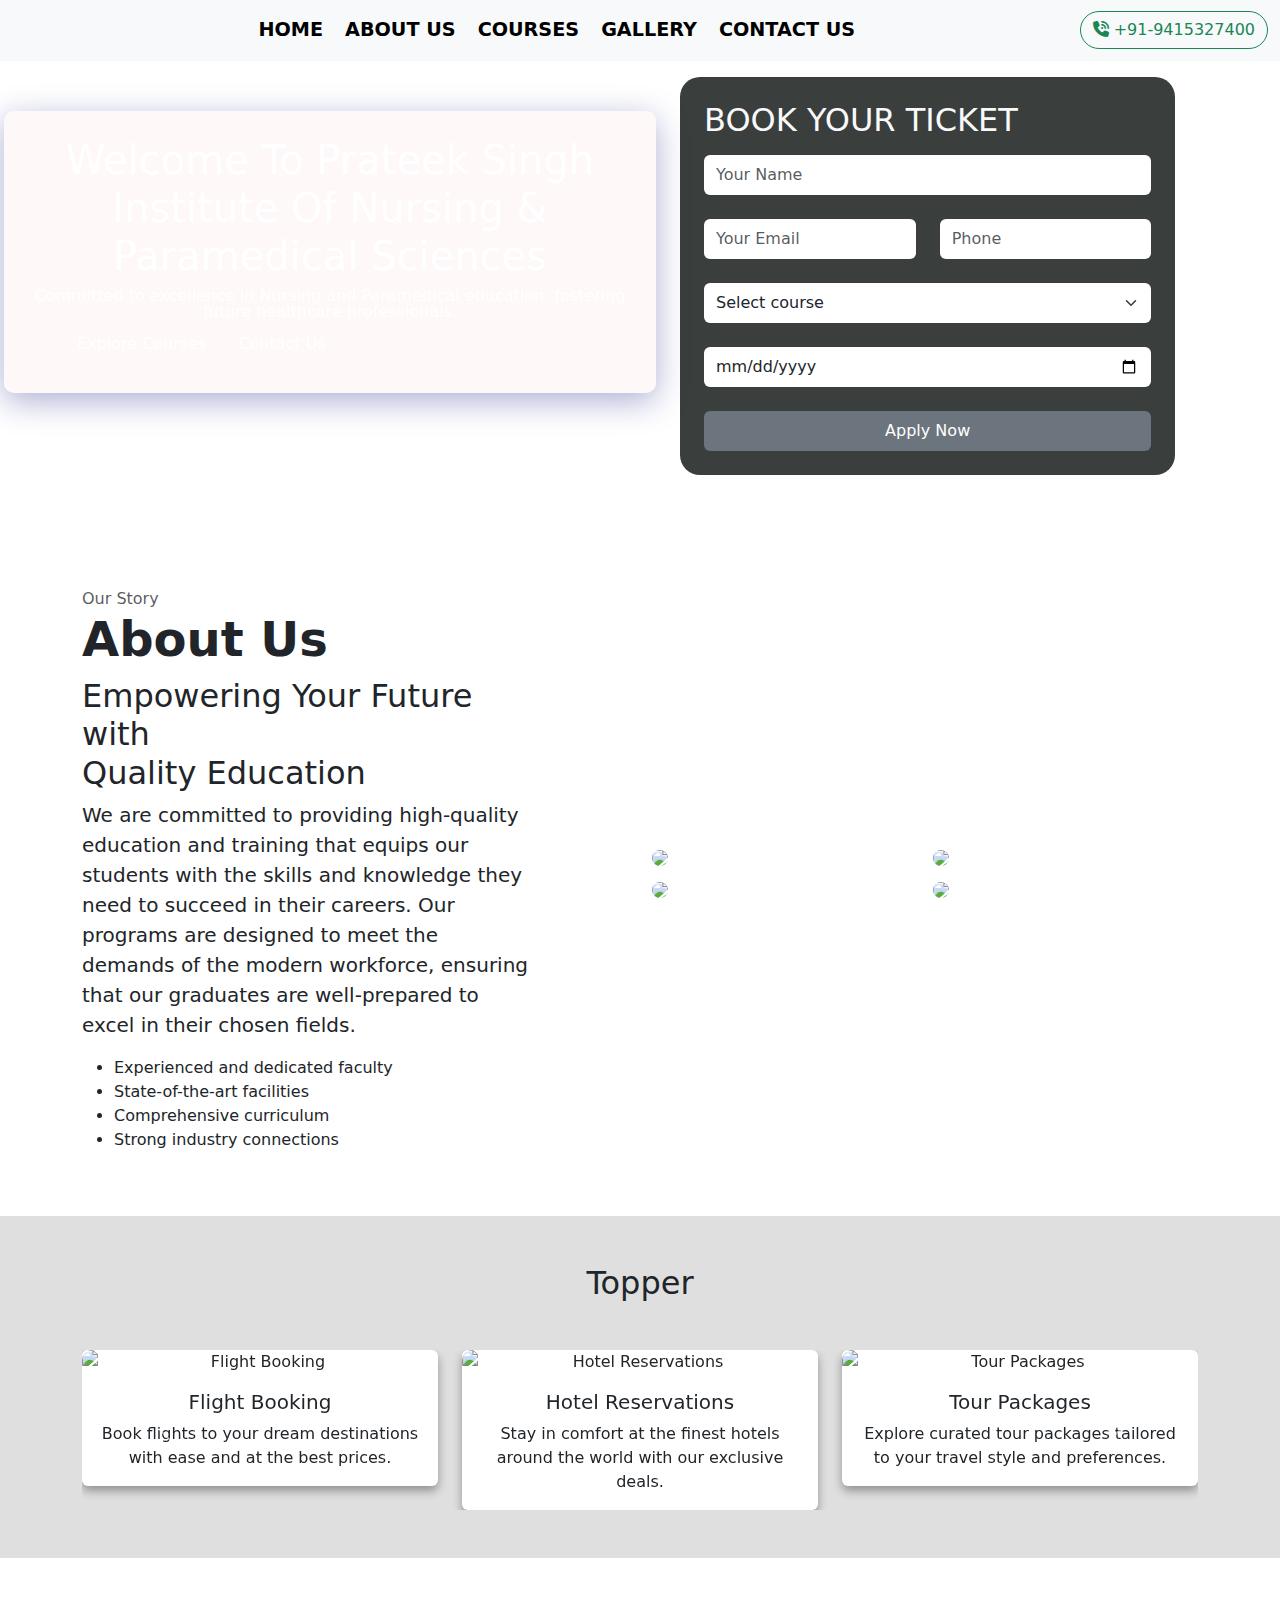
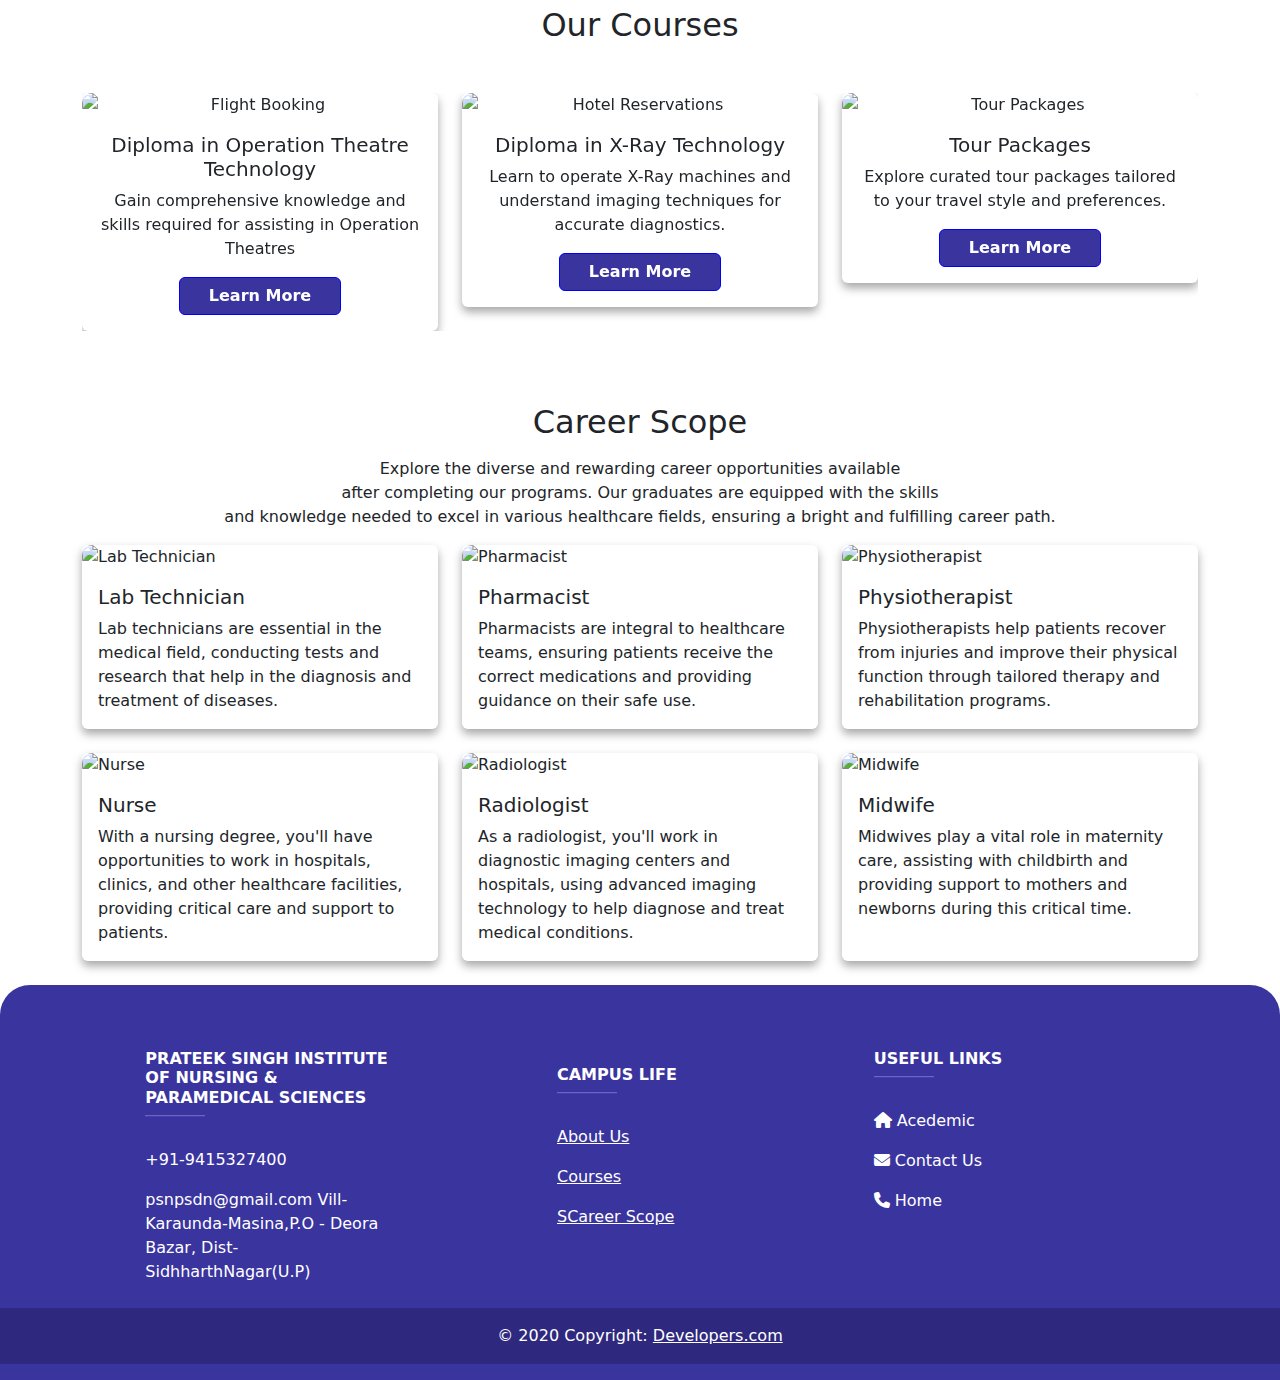
==== commit 71a39223: "committwo" ====
--- a/index.html
+++ b/index.html
@@ -7,256 +7,113 @@
     <title>Travel Landing Page</title>
     <!-- Bootstrap CSS -->
     <link href="https://cdn.jsdelivr.net/npm/bootstrap@5.3.0-alpha1/dist/css/bootstrap.min.css" rel="stylesheet">
-    <link rel="stylesheet" href="https://cdnjs.cloudflare.com/ajax/libs/font-awesome/6.6.0/css/all.min.css"crossorigin="anonymous" referrerpolicy="no-referrer" />
+    <link rel="stylesheet" href="https://cdnjs.cloudflare.com/ajax/libs/font-awesome/6.6.0/css/all.min.css"
+        crossorigin="anonymous" referrerpolicy="no-referrer" />
     <link rel="stylesheet" href="style.css">
 </head>
 
 <body>
-    <!-- header -->
-    <div class="container-fluid">
-
-        <!-- navbar -->
-        <nav class="navbar navbar-expand-lg navbar-light bg-light">
-            <div class="container-fluid">
-                <a class="navbar-brand" href="#"><img src="https://psinps.in/assets/images/plogo.png" alt=""></a>
-                <button class="navbar-toggler" type="button" data-bs-toggle="collapse"
-                    data-bs-target="#navbarSupportedContent" aria-controls="navbarSupportedContent"
-                    aria-expanded="false" aria-label="Toggle navigation">
-                    <span class="navbar-toggler-icon"></span>
-                </button>
-                <div class="collapse navbar-collapse ms-auto" id="navbarSupportedContent">
-                    <ul class="navbar-nav me-auto mb-1 mb-lg-0 ms-auto">
-                        <li class="nav-item">
-                            <a class="nav-link active" aria-current="page" href="index.html">Home</a>
+    <!-- navbar -->
+    <nav class="navbar navbar-expand-lg navbar-light bg-light">
+        <div class="container-fluid">
+            <a class="navbar-brand" href="#"><img src="https://psinps.in/assets/images/plogo.png" alt=""></a>
+            <button class="navbar-toggler" type="button" data-bs-toggle="collapse"
+                data-bs-target="#navbarSupportedContent" aria-controls="navbarSupportedContent" aria-expanded="false"
+                aria-label="Toggle navigation">
+                <span class="navbar-toggler-icon"></span>
+            </button>
+            <div class="collapse navbar-collapse ms-auto" id="navbarSupportedContent">
+                <ul class="navbar-nav me-auto mb-1 mb-lg-0 ms-auto text-uppercase">
+                    <li class="nav-item">
+                        <a class="nav-link active" aria-current="page" href="index.html">Home</a>
+                    </li>
+                    <li class="nav-item">
+                        <a class="nav-link active" aria-current="page" href="about.html">About Us</a>
+                    </li>
+                    <li class="nav-item">
+                        <a class="nav-link active" aria-current="page" href="#courses.html">Courses</a>
+                    </li>
+                    <li class="nav-item">
+                        <a class="nav-link active" aria-current="page" href="gallery.html">Gallery</a>
+                    </li>
+                    <li class="nav-item">
+                        <a class="nav-link active" aria-current="page" href="#" data-bs-toggle="modal"
+                            data-bs-target="#contactModal">Contact Us</a>
+                    </li>
+                </ul>
+                <form class="d-flex">
+                    <button class="btn btn-outline-success rounded-pill" type="submit"><i
+                            class="fa-solid fa-phone-volume"></i> +91-9415327400</button>
+                </form>
+            </div>
+        </div>
+    </nav>
+    <!-- navbar end -->
+
+    <div class="container-fluid align-items-center py-3 bgbgtt">
+        <div class="row g-5 align-items-center">
+
+            <!-- content -->
+            <div class="col-12 col-lg-6 intro my-4 py-4 ms-3">
+                <div class="banner-content banner-content-two">
+                    <h1>Welcome To Prateek Singh Institute Of Nursing &amp; Paramedical Sciences</h1>
+                    <p>Committed to excellence in Nursing and Paramedical education, fostering future healthcare
+                        professionals.</p>
+                    <ul>
+                        <li>
+                            <a href="#courses" class="default-btn-one">
+                                <i class="flaticon-bookmark"></i>Explore Courses
+                            </a>
                         </li>
-                        <li class="nav-item">
-                            <a class="nav-link active" aria-current="page" href="about.html">About Us</a>
-                        </li>
-                        <li class="nav-item">
-                            <a class="nav-link active" aria-current="page" href="#courses.html">Courses</a>
-                        </li>
-                        <li class="nav-item">
-                            <a class="nav-link active" aria-current="page" href="gallery.html">Gallery</a>
-                        </li>
-                        <li class="nav-item">
-                            <a class="nav-link active" aria-current="page" href="#" data-bs-toggle="modal"
-                                data-bs-target="#contactModal">Contact Us</a>
+                        <li>
+                            <a href="#contact" class="default-btn-two">
+                                <i class="flaticon-speech-bubble"></i>Contact Us
+                            </a>
                         </li>
                     </ul>
-                    <form class="d-flex">
-                        <button class="btn btn-outline-success rounded-pill" type="submit"><i class="fa-solid fa-phone-volume"></i> +91-9415327400</button>
+                </div>
+            </div>
+            <!-- content -->
+
+            <div class="col-xl-5" >
+                <div class="ticket-form p-4">
+                    <h2 class="text-light text-uppercase mb-3">book your ticket</h2>
+                    <form>
+                        <div class="row g-4">
+                            <div class="col-12">
+                                <input type="text" class="form-control border-0 py-2" id="name" placeholder="Your Name">
+                            </div>
+                            <div class="col-12 col-xl-6">
+                                <input type="email" class="form-control border-0 py-2" id="email"
+                                    placeholder="Your Email">
+                            </div>
+                            <div class="col-12 col-xl-6">
+                                <input type="phone" class="form-control border-0 py-2" id="phone" placeholder="Phone">
+                            </div>
+                            <div class="col-12">
+                                <select class="form-select border-0 py-2" aria-label="Default select example">
+                                    <option selected="">Select course</option>
+                                    <option value="1">Software Development</option>
+                                    <option value="2">FrontEnd Development/option>
+                                    <option value="3">BackEnd Development</option>
+                                    <option value="4">Fullstack Development</option>
+                                    <option value="5">Nursing</option>
+                                    <option value="6">Designing</option>
+                                </select>
+                            </div>
+                            <div class="col-12">
+                                <input class="form-control border-0 py-2" type="date">
+                            </div>
+                            <div class="col-12">
+                                <button type="button" class="btn btn-primary w-100 py-2 px-5">Apply Now</button>
+                            </div>
+                        </div>
                     </form>
                 </div>
             </div>
-        </nav>
-        <!-- navbar end -->
-        <!-- Contact Modal -->
-        <div class="modal fade" id="contactModal" tabindex="-1" aria-labelledby="contactModalLabel" aria-hidden="true">
-            <!-- form -->
-            <div class="modal-dialog">
-                <div class="form-holder ">
-                    <div class="form-content">
-                        <div class="form-items">
-                            <h3>Register Today</h3>
-                            <p>Fill in the data below.</p>
-                            <form class="requires-validation" novalidate="">
-
-                                <div class="col-md-12">
-                                    <input class="form-control" type="text" name="name" placeholder="Full Name"
-                                        required="">
-                                    <div class="valid-feedback">Username field is valid!</div>
-                                    <div class="invalid-feedback">Username field cannot be blank!</div>
-                                </div>
-
-                                <div class="col-md-12">
-                                    <input class="form-control" type="email" name="email" placeholder="E-mail Address"
-                                        required="">
-                                    <div class="valid-feedback">Email field is valid!</div>
-                                    <div class="invalid-feedback">Email field cannot be blank!</div>
-                                </div>
-
-                                <div class="col-md-12">
-                                    <select class="form-select mt-3" required="">
-                                        <option selected="" disabled="" value="">Position</option>
-                                        <option value="jweb">Junior Web Developer</option>
-                                        <option value="sweb">Senior Web Developer</option>
-                                        <option value="pmanager">Project Manager</option>
-                                    </select>
-                                    <div class="valid-feedback">You selected a position!</div>
-                                    <div class="invalid-feedback">Please select a position!</div>
-                                </div>
-
-                                <div class="col-md-12">
-                                    <input class="form-control" type="password" name="password" placeholder="Password"
-                                        required="">
-                                    <div class="valid-feedback">Password field is valid!</div>
-                                    <div class="invalid-feedback">Password field cannot be blank!</div>
-                                </div>
-
-                                <div class="col-md-12 mt-3">
-                                    <label class="mb-3 mr-1" for="gender">Gender: </label>
-
-                                    <input type="radio" class="btn-check" name="gender" id="male" autocomplete="off"
-                                        required="">
-                                    <label class="btn btn-sm btn-outline-secondary" for="male">Male</label>
-
-                                    <input type="radio" class="btn-check" name="gender" id="female" autocomplete="off"
-                                        required="">
-                                    <label class="btn btn-sm btn-outline-secondary" for="female">Female</label>
-
-                                    <input type="radio" class="btn-check" name="gender" id="secret" autocomplete="off"
-                                        required="">
-                                    <label class="btn btn-sm btn-outline-secondary" for="secret">Secret</label>
-                                    <div class="valid-feedback mv-up">You selected a gender!</div>
-                                    <div class="invalid-feedback mv-up">Please select a gender!</div>
-                                </div>
-
-                                <div class="form-check">
-                                    <input class="form-check-input" type="checkbox" value="" id="invalidCheck"
-                                        required="">
-                                    <label class="form-check-label">I confirm that all data are
-                                        correct</label>
-                                    <div class="invalid-feedback">Please confirm that the entered data
-                                        are all correct!</div>
-                                </div>
-
-                                <div class="form-button mt-3">
-                                    <button id="submit" type="submit" class="btn btn-primary">Register</button>
-                                </div>
-                            </form>
-                        </div>
-                    </div>
-                </div>
-            </div>
-        </div>
-
-
-        <!-- container -->
-        <div class="container heading">
-            <div class="row align-items-center gap-5">
-                <div class="col-lg-6 intro my-1 py-4 ms-2">
-                    <div class="banner-content banner-content-two">
-                        <h1>Welcome To Prateek Singh Institute Of Nursing &amp; Paramedical Sciences</h1>
-                        <p>Committed to excellence in Nursing and Paramedical education, fostering future healthcare
-                            professionals.</p>
-                        <ul>
-                            <li>
-                                <a href="#courses" class="default-btn-one">
-                                    <i class="flaticon-bookmark"></i>Explore Courses
-                                </a>
-                            </li>
-                            <li>
-                                <a href="#contact" class="default-btn-two">
-                                    <i class="flaticon-speech-bubble"></i>Contact Us
-                                </a>
-                            </li>
-                        </ul>
-                    </div>
-                </div>
-                <div class="col-lg-5 form mb-2" id="contactModal">
-                    <div class="input-box-warp">
-                        <!-- Form -->
-                        <div class="form-body">
-                            <div class="row">
-                                <div class="form-holder">
-                                    <div class="form-content">
-                                        <div class="form-items">
-                                            <h3>Register Today</h3>
-                                            <p>Fill in the data below.</p>
-                                            <form class="requires-validation" novalidate="">
-
-                                                <div class="col-md-12">
-                                                    <input class="form-control" type="text" name="name"
-                                                        placeholder="Full Name" required="">
-                                                    <div class="valid-feedback">Username field is valid!</div>
-                                                    <div class="invalid-feedback">Username field cannot be blank!</div>
-                                                </div>
-
-                                                <div class="col-md-12">
-                                                    <input class="form-control" type="email" name="email"
-                                                        placeholder="E-mail Address" required="">
-                                                    <div class="valid-feedback">Email field is valid!</div>
-                                                    <div class="invalid-feedback">Email field cannot be blank!</div>
-                                                </div>
-
-                                                <div class="col-md-12">
-                                                    <select class="form-select mt-3" required="">
-                                                        <option selected="" disabled="" value="">Position</option>
-                                                        <option value="jweb">Junior Web Developer</option>
-                                                        <option value="sweb">Senior Web Developer</option>
-                                                        <option value="pmanager">Project Manager</option>
-                                                    </select>
-                                                    <div class="valid-feedback">You selected a position!</div>
-                                                    <div class="invalid-feedback">Please select a position!</div>
-                                                </div>
-
-                                                <div class="col-md-12">
-                                                    <input class="form-control" type="password" name="password"
-                                                        placeholder="Password" required="">
-                                                    <div class="valid-feedback">Password field is valid!</div>
-                                                    <div class="invalid-feedback">Password field cannot be blank!</div>
-                                                </div>
-
-                                                <div class="col-md-12 mt-3">
-                                                    <label class="mb-3 mr-1" for="gender">Gender: </label>
-
-                                                    <input type="radio" class="btn-check" name="gender" id="male"
-                                                        autocomplete="off" required="">
-                                                    <label class="btn btn-sm btn-outline-secondary"
-                                                        for="male">Male</label>
-
-                                                    <input type="radio" class="btn-check" name="gender" id="female"
-                                                        autocomplete="off" required="">
-                                                    <label class="btn btn-sm btn-outline-secondary"
-                                                        for="female">Female</label>
-
-                                                    <input type="radio" class="btn-check" name="gender" id="secret"
-                                                        autocomplete="off" required="">
-                                                    <label class="btn btn-sm btn-outline-secondary"
-                                                        for="secret">Secret</label>
-                                                    <div class="valid-feedback mv-up">You selected a gender!</div>
-                                                    <div class="invalid-feedback mv-up">Please select a gender!</div>
-                                                </div>
-
-                                                <div class="form-check">
-                                                    <input class="form-check-input" type="checkbox" value=""
-                                                        id="invalidCheck" required="">
-                                                    <label class="form-check-label">I confirm that all data are
-                                                        correct</label>
-                                                    <div class="invalid-feedback">Please confirm that the entered data
-                                                        are all correct!</div>
-                                                </div>
-
-                                                <div class="form-button mt-3">
-                                                    <button id="submit" type="submit"
-                                                        class="btn btn-primary">Register</button>
-                                                </div>
-                                            </form>
-                                        </div>
-                                    </div>
-                                </div>
-                            </div>
-                        </div>
-                    </div>
-                </div>
-            </div>
-        </div>
-        <!-- container end -->
-
-        <div id="carouselExampleSlidesOnly" class="carousel slide" data-bs-ride="carousel">
-            <div class="carousel-inner">
-                <div class="carousel-item">
-                    <img src="https://psinps.in/assets/images/banners/banner-3.webp" class="d-block w-100" alt="...">
-                </div>
-                <div class="carousel-item">
-                    <img src="https://images.pexels.com/photos/2041540/pexels-photo-2041540.jpeg?auto=compress&cs=tinysrgb&w=1260&h=750&dpr=1" class="d-block w-100" alt="...">
-                </div>
-                <div class="carousel-item active">
-                    <img src="https://images.pexels.com/photos/9792417/pexels-photo-9792417.jpeg?auto=compress&cs=tinysrgb&w=1260&h=750&dpr=1" class="d-block w-100" alt="...">
-                </div>
-            </div>
         </div>
     </div>
+
 
     <!-- about section -->
     <section class="py-5 mt-5 aboutsec">
@@ -341,7 +198,7 @@
                             </div>
                             <div class="col-md-4">
                                 <div class="card service-card">
-                                    <img src="https://cdn.pixabay.com/photo/2023/07/25/10/21/girl-8148749_1280.jpg"
+                                    <img src="https://images.unsplash.com/photo-1729023169209-d75a85066ea2?q=80&w=1470&auto=format&fit=crop&ixlib=rb-4.0.3&ixid=M3wxMjA3fDB8MHxwaG90by1wYWdlfHx8fGVufDB8fHx8fA%3D%3D"
                                         class="card-img-top" alt="Tour Packages">
                                     <div class="card-body">
                                         <h5 class="card-title">Tour Packages</h5>
@@ -426,7 +283,7 @@
                                         <h5 class="card-title">Diploma in Operation Theatre Technology</h5>
                                         <p class="card-text">Gain comprehensive knowledge and skills required for
                                             assisting in Operation Theatres</p>
-                                            <button class="btn">Learn More</button>
+                                        <button class="btn">Learn More</button>
                                     </div>
                                 </div>
                             </div>
@@ -439,36 +296,26 @@
                                             Technology</h5>
                                         <p class="card-text">Learn to operate X-Ray machines and understand imaging
                                             techniques for accurate diagnostics.</p>
-                                            <button class="btn">Learn More</button>
-                                    </div>
-                                </div>
-                            </div>
-                            <div class="col-md-4">
-                                <div class="card service-card">
-                                    <img src="https://cdn.pixabay.com/photo/2023/07/25/10/21/girl-8148749_1280.jpg"
+                                        <button class="btn">Learn More</button>
+                                    </div>
+                                </div>
+                            </div>
+                            <div class="col-md-4">
+                                <div class="card service-card">
+                                    <img src="https://images.unsplash.com/photo-1729023169209-d75a85066ea2?q=80&w=1470&auto=format&fit=crop&ixlib=rb-4.0.3&ixid=M3wxMjA3fDB8MHxwaG90by1wYWdlfHx8fGVufDB8fHx8fA%3D%3D"
                                         class="card-img-top" alt="Tour Packages">
                                     <div class="card-body">
                                         <h5 class="card-title">Tour Packages</h5>
                                         <p class="card-text">Explore curated tour packages tailored to your travel style
                                             and preferences.</p>
-                                            <button class="btn">Learn More</button>
-                                    </div>
-                                </div>
-                            </div>
-                        </div>
-                    </div>
-                </div>
-            </div>
-
-            <!-- Carousel Controls -->
-            <button class="carousel-control-prev" type="button" data-bs-target="#serviceCarousel" data-bs-slide="prev">
-                <span class="carousel-control-prev-icon" aria-hidden="true"></span>
-                <span class="visually-hidden">Previous</span>
-            </button>
-            <button class="carousel-control-next" type="button" data-bs-target="#serviceCarousel" data-bs-slide="next">
-                <span class="carousel-control-next-icon" aria-hidden="true"></span>
-                <span class="visually-hidden">Next</span>
-            </button>
+                                        <button class="btn">Learn More</button>
+                                    </div>
+                                </div>
+                            </div>
+                        </div>
+                    </div>
+                </div>
+            </div>
         </div>
         </div>
     </section>
@@ -476,8 +323,10 @@
     <!-- container -->
     <div class="container py-4">
         <h2 class="text-center mb-2">Career Scope</h2>
-        <p class="text-center m-3 careerpara">Explore the diverse and rewarding career opportunities available <br> after completing our
-            programs. Our graduates are equipped with the skills <br> and knowledge needed to excel in various healthcare
+        <p class="text-center m-3 careerpara">Explore the diverse and rewarding career opportunities available <br>
+            after completing our
+            programs. Our graduates are equipped with the skills <br> and knowledge needed to excel in various
+            healthcare
             fields, ensuring a bright and fulfilling career path.</p>
 
         <div class="row row-cols-1 row-cols-md-3 g-4">
@@ -485,8 +334,8 @@
             <!-- Lab Technician -->
             <div class="col">
                 <div class="card h-100">
-                    <img src="https://psinps.in/assets/images/career/nurse1.jpg" class="card-img-top"
-                        alt="Lab Technician">
+                    <img src="https://images.unsplash.com/photo-1582719366768-de4481b828ce?q=80&w=1470&auto=format&fit=crop&ixlib=rb-4.0.3&ixid=M3wxMjA3fDB8MHxwaG90by1wYWdlfHx8fGVufDB8fHx8fA%3D%3D"
+                        class="card-img-top" alt="Lab Technician">
                     <div class="card-body">
                         <h5 class="card-title">Lab Technician</h5>
                         <p class="card-text">Lab technicians are essential in the medical field, conducting tests and
@@ -498,7 +347,8 @@
             <!-- Pharmacist -->
             <div class="col">
                 <div class="card h-100">
-                    <img src="https://psinps.in/assets/images/career/nurse1.jpg" class="card-img-top" alt="Pharmacist">
+                    <img src="https://plus.unsplash.com/premium_photo-1661777752178-fa6055526eb8?q=80&w=1472&auto=format&fit=crop&ixlib=rb-4.0.3&ixid=M3wxMjA3fDB8MHxwaG90by1wYWdlfHx8fGVufDB8fHx8fA%3D%3D"
+                        class="card-img-top" alt="Pharmacist">
                     <div class="card-body">
                         <h5 class="card-title">Pharmacist</h5>
                         <p class="card-text">Pharmacists are integral to healthcare teams, ensuring patients receive the
@@ -523,7 +373,8 @@
             <!-- Nurse -->
             <div class="col">
                 <div class="card h-100">
-                    <img src="https://psinps.in/assets/images/career/midwi.jpg" class="card-img-top" alt="Nurse">
+                    <img src="https://plus.unsplash.com/premium_photo-1682141142889-218debf4f8dc?q=80&w=1332&auto=format&fit=crop&ixlib=rb-4.0.3&ixid=M3wxMjA3fDB8MHxwaG90by1wYWdlfHx8fGVufDB8fHx8fA%3D%3D"
+                        class="card-img-top" alt="Nurse">
                     <div class="card-body">
                         <h5 class="card-title">Nurse</h5>
                         <p class="card-text">With a nursing degree, you'll have opportunities to work in hospitals,
@@ -631,6 +482,67 @@
         <!-- Footer -->
 
     </div>
+
+    <!-- Contact Modal -->
+    <div class="modal fade" id="contactModal" tabindex="-1" aria-labelledby="contactModalLabel" aria-hidden="true">
+        <!-- form -->
+        <div class="modal-dialog">
+            <div class="form-holder ">
+                <div class="form-content">
+                    <div class="form-items">
+                        <h3>Register Today</h3>
+                        <p>Fill in the data below.</p>
+                        <form class="requires-validation" novalidate="">
+
+                            <div class="col-md-12">
+                                <input class="form-control" type="text" name="name" placeholder="Full Name" required="">
+                                <div class="valid-feedback">Username field is valid!</div>
+                                <div class="invalid-feedback">Username field cannot be blank!</div>
+                            </div>
+
+                            <div class="col-md-12">
+                                <input class="form-control" type="email" name="email" placeholder="E-mail Address"
+                                    required="">
+                                <div class="valid-feedback">Email field is valid!</div>
+                                <div class="invalid-feedback">Email field cannot be blank!</div>
+                            </div>
+
+                            <div class="col-md-12">
+                                <select class="form-select mt-3" required="">
+                                    <option selected="" disabled="" value="">Position</option>
+                                    <option value="jweb">Junior Web Developer</option>
+                                    <option value="sweb">Senior Web Developer</option>
+                                    <option value="pmanager">Project Manager</option>
+                                </select>
+                                <div class="valid-feedback">You selected a position!</div>
+                                <div class="invalid-feedback">Please select a position!</div>
+                            </div>
+
+                            <div class="col-md-12">
+                                <input class="form-control" type="password" name="password" placeholder="Password"
+                                    required="">
+                                <div class="valid-feedback">Password field is valid!</div>
+                                <div class="invalid-feedback">Password field cannot be blank!</div>
+                            </div>
+
+
+                            <div class="form-check">
+                                <input class="form-check-input" type="checkbox" value="" id="invalidCheck" required="">
+                                <label class="form-check-label">I confirm that all data are
+                                    correct</label>
+                                <div class="invalid-feedback">Please confirm that the entered data
+                                    are all correct!</div>
+                            </div>
+
+                            <div class="form-button mt-3">
+                                <button id="submit" type="submit" class="btn btn-primary">Register</button>
+                            </div>
+                        </form>
+                    </div>
+                </div>
+            </div>
+        </div>
+    </div>
     <!-- bootstrap stript -->
     <script src="https://cdn.jsdelivr.net/npm/bootstrap@5.0.2/dist/js/bootstrap.bundle.min.js"></script>
 
--- a/style.css
+++ b/style.css
@@ -1,58 +1,79 @@
-*{
-    margin: 0;padding: 0;box-sizing: border-box;
-}
-html,body{
+* {
+  margin: 0;
+  padding: 0;
+  box-sizing: border-box;
+}
+
+html,
+body {
   width: 100%;
   height: 100%;
 }
-/* .navbar-nav{
-    margin-left: 150px;
-} */
-.intro{
-   line-height: 1rem;
-   border-radius: 20px;
-   background: rgb(251 226 226 / 25%);
-   box-shadow: 0 8px 32px 0 rgba( 31, 38, 135, 0.37 );
-   backdrop-filter: blur( 4px );
-   -webkit-backdrop-filter: blur( 4px );
-   border-radius: 10px;
-   border: 1px solid rgba( 255, 255, 255, 0.18 );
-    
-} 
-.navbar{
+
+.intro {
+  line-height: 1rem;
+  background: rgb(251 226 226 / 25%);
+  box-shadow: 0 8px 32px 0 rgba(31, 38, 135, 0.37);
+  backdrop-filter: blur(4px);
+  -webkit-backdrop-filter: blur(4px);
+  border-radius: 10px;
+  border: 1px solid rgba(255, 255, 255, 0.18);
+  color: white;
+}
+
+.intro ul li a {
+  color: #ffffff;
+  border: none;
+  margin: 0.5rem;
+  padding: 0.5rem;
+}
+
+.intro ul li a:hover {
+  background: #dfdfdf;
+  color: #495056;
+}
+
+.navbar {
   font-weight: 600;
   font-size: 1.2rem;
   box-shadow: rgba(50, 50, 93, 0.1) 0px 50px 100px -30px, rgba(0, 0, 0, 0.1) 0px 30px 60px -30px;
 }
 
-.form{
-   
-    border-radius: 10px;
-}
-#contactForm ul{
-    text-decoration: none;
-    list-style: none;
-}
-#contactForm{
-    text-decoration: none;
-    list-style: none;
+.nav-item {
+  padding-left: 6px;
+}
+
+#contactForm ul {
+  text-decoration: none;
+  list-style: none;
+}
+
+#contactForm {
+  text-decoration: none;
+  list-style: none;
 }
 
 
 
 /* form */
 
+.form {
+
+  border-radius: 10px;
+}
+
 .form-holder {
-    display: flex;
-    flex-direction: column;
-    justify-content: center;
-    align-items: center;
-    text-align: center;
-    min-height: 100vh;
-   
-}
-.form-items{
-    background-color: rgb(174, 170, 170);
+  display: flex;
+  flex-direction: column;
+  justify-content: center;
+  align-items: center;
+  text-align: center;
+  min-height: 100vh;
+
+}
+
+.form-items {
+  background-color: rgb(174, 170, 170);
 }
 
 .form-holder .form-content {
@@ -106,11 +127,16 @@
 }
 
 
-.form-content label, .was-validated .form-check-input:invalid~.form-check-label, .was-validated .form-check-input:valid~.form-check-label{
+.form-content label,
+.was-validated .form-check-input:invalid~.form-check-label,
+.was-validated .form-check-input:valid~.form-check-label {
   color: #fff;
 }
 
-.form-content input[type=text], .form-content input[type=password], .form-content input[type=email], .form-content select {
+.form-content input[type=text],
+.form-content input[type=password],
+.form-content input[type=email],
+.form-content select {
   width: 100%;
   padding: 9px 20px;
   text-align: left;
@@ -127,18 +153,20 @@
 }
 
 
-.btn-primary{
+.btn-primary {
   background-color: #6C757D;
   outline: none;
   border: 0px;
-   box-shadow: none;
-}
-
-.btn-primary:hover, .btn-primary:focus, .btn-primary:active{
+  box-shadow: none;
+}
+
+.btn-primary:hover,
+.btn-primary:focus,
+.btn-primary:active {
   background-color: #495056;
   outline: none !important;
   border: none !important;
-   box-shadow: none;
+  box-shadow: none;
 }
 
 .form-content textarea {
@@ -160,64 +188,65 @@
   margin-bottom: 14px;
 }
 
-.form-content textarea:hover, .form-content textarea:focus {
+.form-content textarea:hover,
+.form-content textarea:focus {
   border: 0;
   background-color: #ebeff8;
   color: #8D8D8D;
 }
 
-.mv-up{
+.mv-up {
   margin-top: -9px !important;
   margin-bottom: 8px !important;
 }
 
-.invalid-feedback{
+.invalid-feedback {
   color: #ff606e;
 }
 
-.valid-feedback{
- color: #2acc80;
-}
-
-
-
-
-
-#carouselExampleSlidesOnly{
-    z-index: 0;
-    height: 80vh;
-}
-#carouselExampleSlidesOnly img{
-    height: 90vh;
-}
-.heading{
-    position: absolute;
-    z-index: 1;
-}
-.navbar{
-    z-index: 20;
+.valid-feedback {
+  color: #2acc80;
+}
+
+
+
+
+
+#carouselExampleSlidesOnly {
+  z-index: 0;
+  height: 80vh;
+}
+
+#carouselExampleSlidesOnly img {
+  height: 90vh;
+}
+
+.heading {
+  position: absolute;
+  z-index: 1;
 }
 
 /* banner */
-.banner-content ul{
+.banner-content ul {
   display: flex;
   align-items: center;
   text-decoration: none;
   list-style: none;
 }
-.banner-content ul a{
-    color: #ebeff8;
-    text-decoration: none;
-    border: 1px solid black;
-    margin-left: 1rem;
-    padding: 5px;
-    border-radius: 10px;
+
+.banner-content ul a {
+  color: #ebeff8;
+  text-decoration: none;
+  border: 1px solid black;
+  margin-left: 1rem;
+  padding: 5px;
+  border-radius: 10px;
 }
 
 
 
 /* our courses */
-.course-card a{
+.course-card a {
   border: none;
   border-radius: 29px;
   color: #fff;
@@ -227,87 +256,188 @@
   background-color: blue;
 }
 
-footer{
- background-color: #3a349e;
- border-top-left-radius: 30px;
- border-top-right-radius: 30px;
-}
-
-.card .btn{
+footer {
+  background-color: #3a349e;
+  border-top-left-radius: 30px;
+  border-top-right-radius: 30px;
+}
+
+.card .btn {
   align-items: center;
-border: 1px solid blue;
-background-color: #3a349e;
-color: #fff;
-display: inline-block;
-width: 50%;
-font-weight: 600;
-}
-.card{
-  border:none !important;
-  box-shadow: rgba(0, 0, 0, 0.35) 0px 5px 10px!important;
-}
-.card img{
+  border: 1px solid blue;
+  background-color: #3a349e;
+  color: #fff;
+  display: inline-block;
+  width: 50%;
+  font-weight: 600;
+}
+
+.card {
+  border: none !important;
+  box-shadow: rgba(0, 0, 0, 0.35) 0px 5px 10px !important;
+}
+
+.card img {
   /* border: 1px solid black !important; */
   border-radius: 10px !important;
   background-size: cover;
   background-repeat: no-repeat;
 }
 
-.careerpara{
+.careerpara {
   text-align: center;
   font-weight: 400;
 }
-#service{
+
+#service {
   background-color: #dfdfdf;
 }
 
-
-/* media screen */
-@media  screen and (min-width:500px)and (max-width: 1100px) {
-  #carouselExampleSlidesOnly img{
-    width: 100%;
-  }
-  .heading{
-    display: none;
-  }
-}
-@media  screen and (max-width:500px) {
-  #carouselExampleSlidesOnly img{
-    width: 100%;
-  }
-  .heading{
-    display: none;
-  }
-  .footer{
-    width: 100%;
-  }
-}
+.intro {
+  margin-top: 30px;
+}
+
 
 
 /* about section */
-.heading1{
+.heading1 {
   font-weight: 500;
-  font-family:'Segoe UI', Tahoma, Geneva, Verdana, sans-serif;
-}
-
-.aboutContainer img{
+  font-family: 'Segoe UI', Tahoma, Geneva, Verdana, sans-serif;
+}
+
+.aboutContainer img {
   box-shadow: rgba(50, 50, 93, 0.25) 0px 50px 100px -20px, rgba(0, 0, 0, 0.4) 0px 30px 60px -30px;
 }
 
 /* courses testimonial */
-.card{
-    
-  border:none;
-}
-
-.user-content p{
-  margin-top:5px;
-  font-size:12px;
-}
-
-
-.ratings i{
-  color:blue;
-}
-
-
+.card {
+
+  border: none;
+}
+
+.user-content p {
+  margin-top: 5px;
+  font-size: 12px;
+}
+
+
+.ratings i {
+  color: blue;
+}
+
+
+
+/* extra */
+
+
+.gnav {
+  box-shadow: rgba(50, 50, 93, 0.25) 0px 50px 100px -20px, rgba(0, 0, 0, 0.3) 0px 30px 60px -30px, rgba(10, 37, 64, 0.35) 0px -2px 6px 0px inset;
+  background: none;
+
+
+}
+
+.navitems {
+  font-weight: 600;
+}
+
+.jumbotron {
+  text-align: center;
+  color: #2b3d34;
+  line-height: 70px;
+  margin: 20px;
+}
+
+.jumbotron h1 {
+  text-align: center;
+  color: #2b3d34;
+  line-height: 70px;
+  font-weight: 700;
+  font-size: 60px;
+}
+
+
+
+.flex {
+  display: flex;
+  flex-wrap: wrap;
+}
+
+footer {
+  background-color: #3a349e;
+  border-top-left-radius: 30px;
+  border-top-right-radius: 30px;
+}
+
+
+
+
+/* @media (max-width: 991.98px) {
+  /* Adjust banner content width */
+.banner-content {
+  text-align: center;
+  width: 100%;
+}
+
+/* Move form below banner content */
+.form {
+  margin-top: 20px;
+}
+
+/* Ensure that both banner and form remain above carousel */
+#carouselExampleSlidesOnly {
+  margin-top: 30px;
+}
+
+*/
+
+/* new */
+.bgbgtt{
+  background-image: url('https://images.pexels.com/photos/2041540/pexels-photo-2041540.jpeg?auto=compress&cs=tinysrgb&w=1260&h=750&dpr=1');
+  /* animation: changeBackground infinite 5s ease-in-out; */
+  background-color: red;
+}
+
+@keyframes changeBackground {
+  0% {
+    background-image: url('https://psinps.in/assets/images/banners/banner-3.webp');
+
+  }
+
+  33% {
+    background-image: url('https://images.pexels.com/photos/2041540/pexels-photo-2041540.jpeg?auto=compress&cs=tinysrgb&w=1260&h=750&dpr=1');
+  }
+
+  66% {
+    background-image: url('https://images.pexels.com/photos/9792417/pexels-photo-9792417.jpeg?auto=compress&cs=tinysrgb&w=1260&h=750&dpr=1');
+  }
+
+  100% {
+    background-image: url('https://images.pexels.com/photos/2041540/pexels-photo-2041540.jpeg?auto=compress&cs=tinysrgb&w=1260&h=750&dpr=1');
+  }
+}
+
+@media (min-width:300px) and (max-width: 1102px) {
+  .ticket-form {
+    display: inline-block;
+    top: 200px;
+    width: 70vw;
+    z-index: 0;
+
+  }
+
+  .intro {
+    width: 80vw;
+    margin-top: 80px !important;
+    padding-top: 40px;
+  }
+
+  .banner-content {
+    width: 70vw;
+  }
+}
+
+.ticket-form {
+  border-radius: 20px;
+  background-color: #3a3e3c;
+}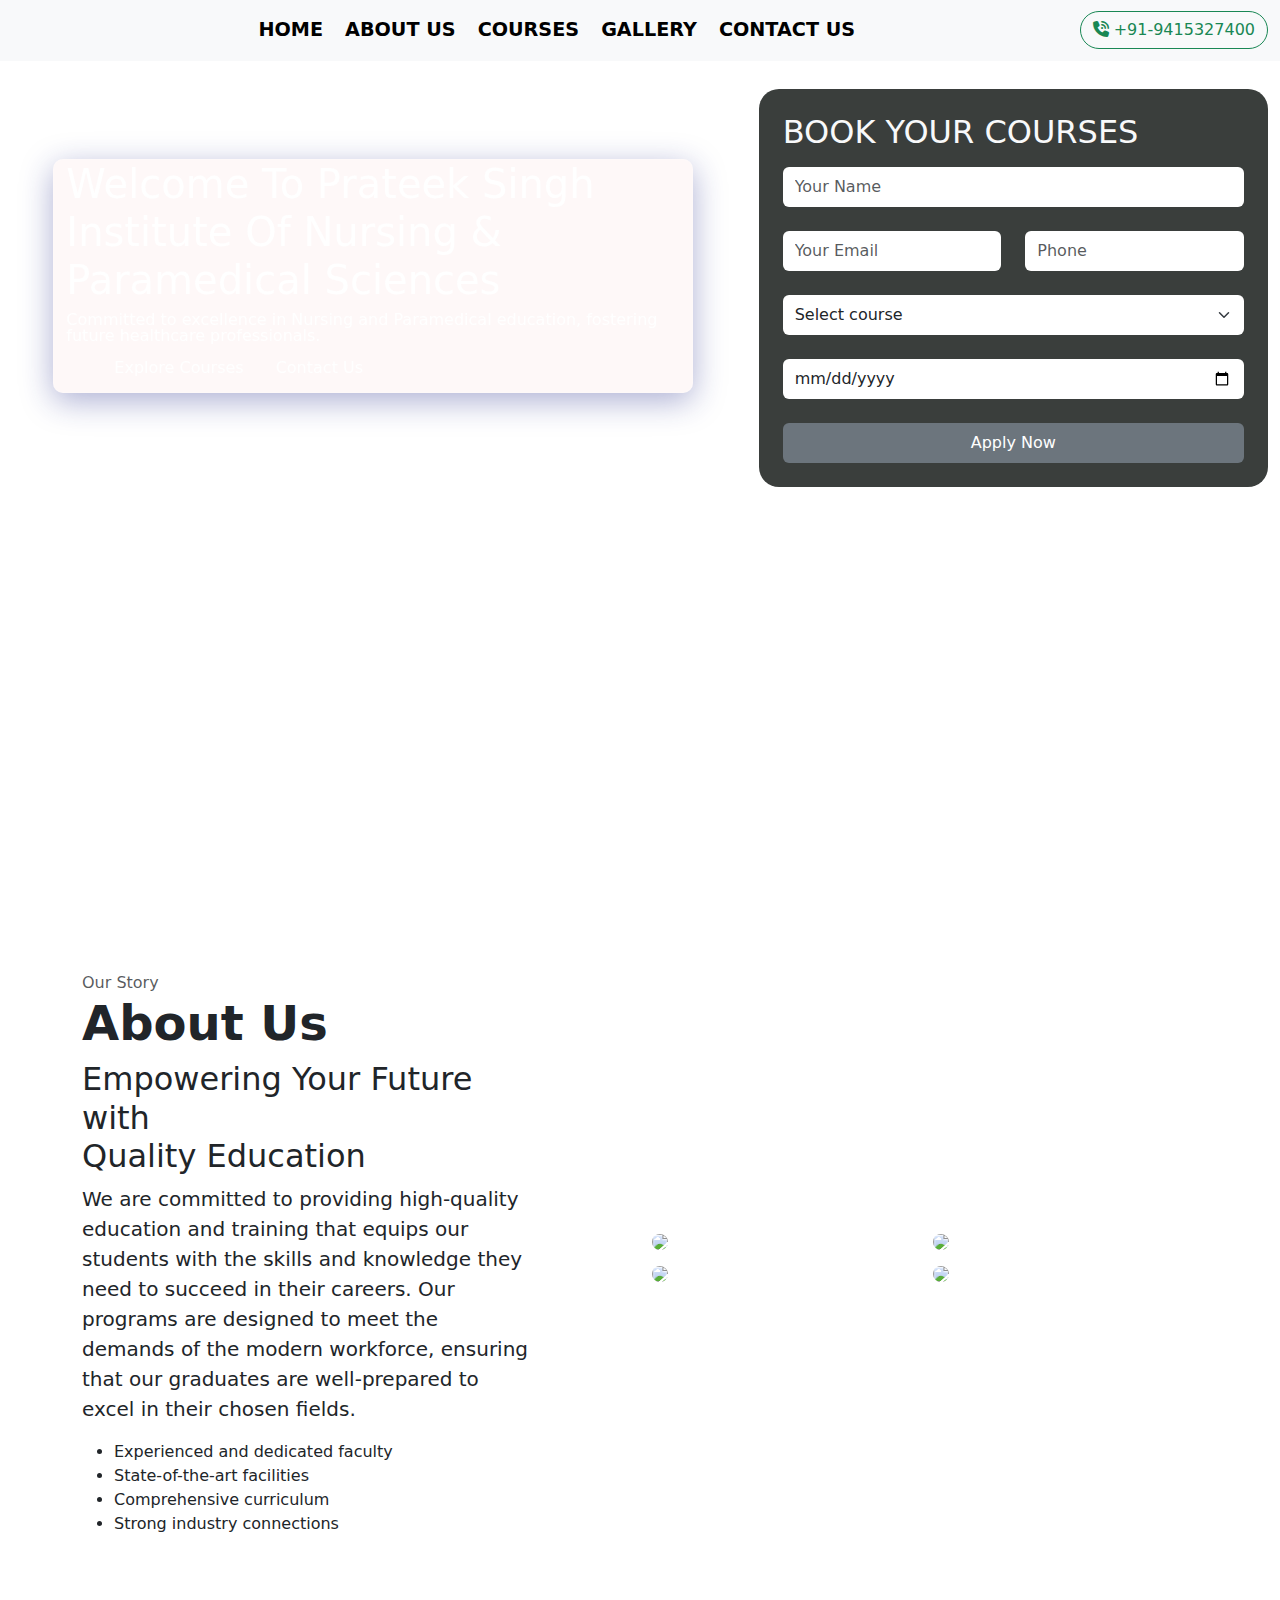
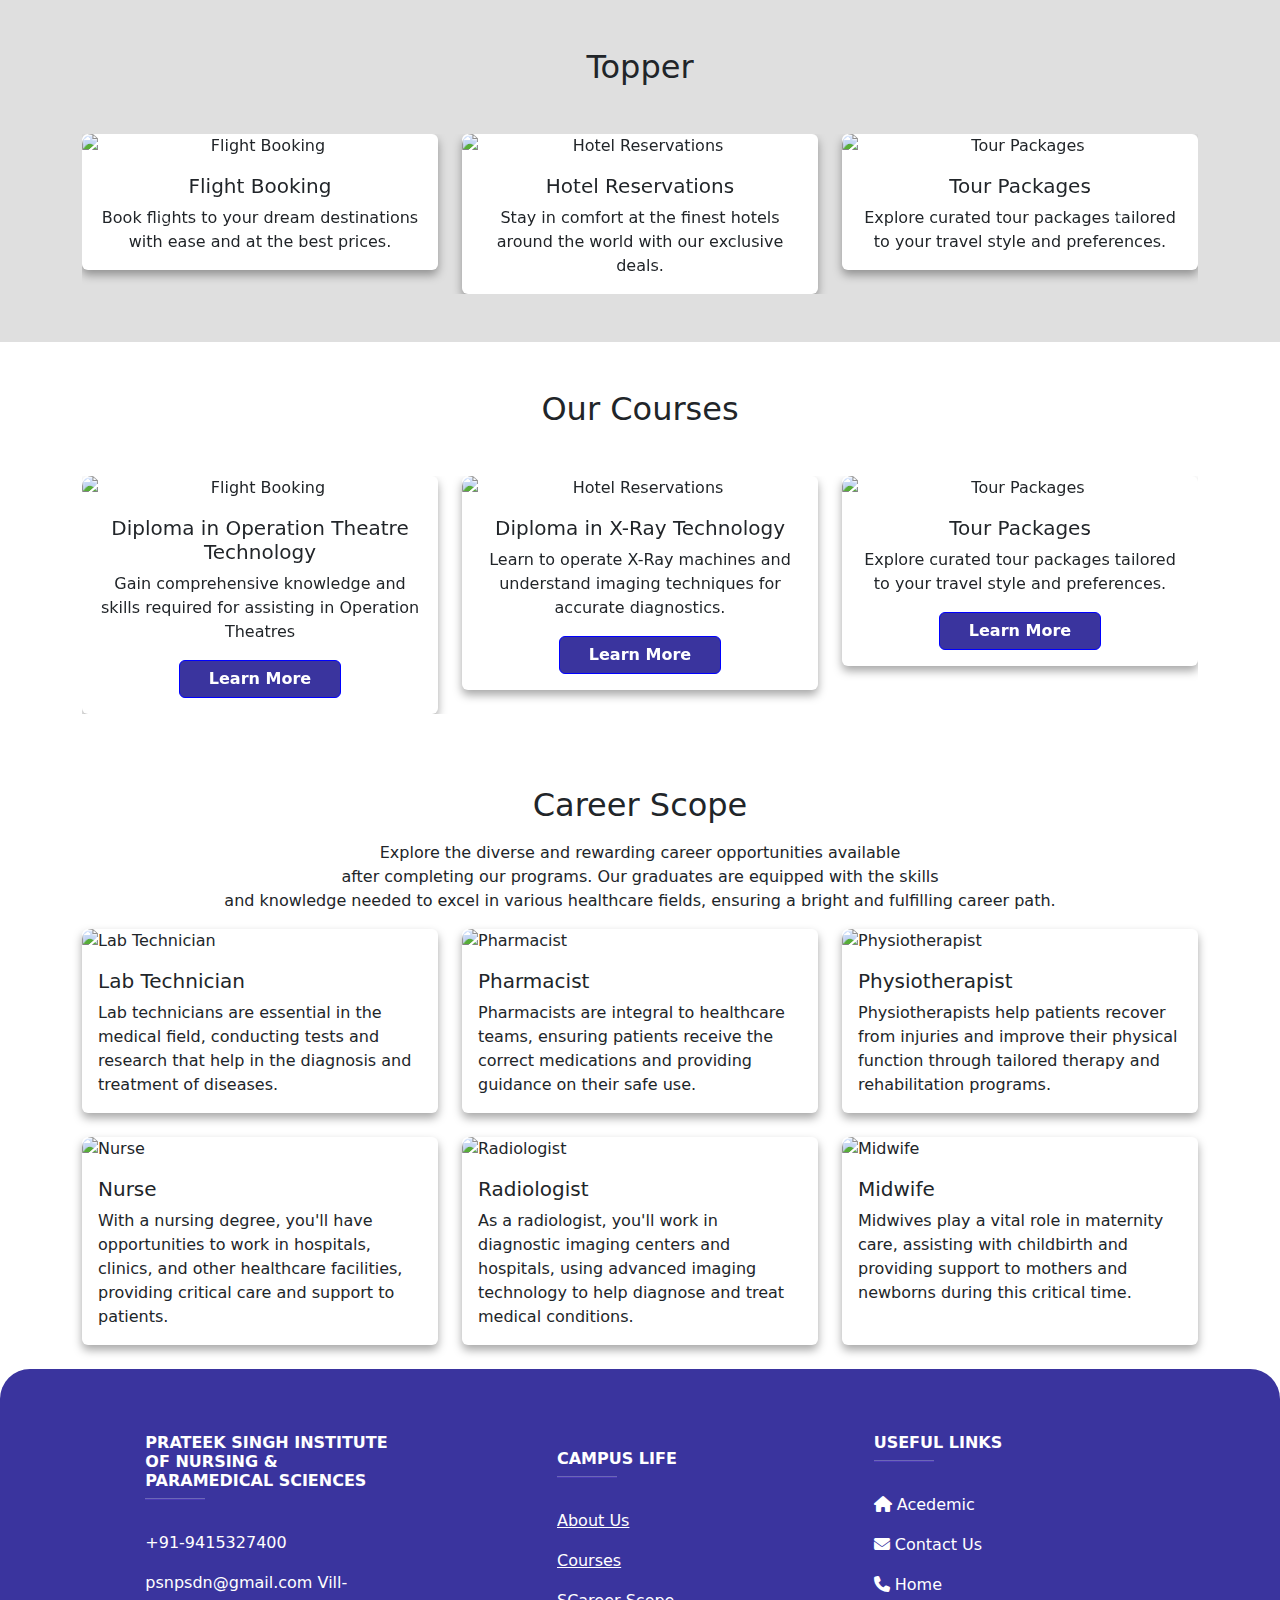
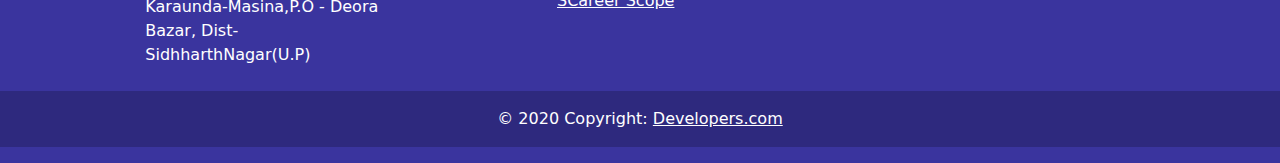
==== commit ffb89b21: "third commit" ====
--- a/index.html
+++ b/index.html
@@ -4,13 +4,46 @@
 <head>
     <meta charset="UTF-8">
     <meta name="viewport" content="width=device-width, initial-scale=1.0">
-    <title>Travel Landing Page</title>
+    <title>Medical Institute</title>
+    <link rel="icon" href=
+    "https://www.citypng.com/public/uploads/preview/web-page-internet-network-black-icon-png-701751694974337ex5b3n87cj.png"
+            type="image/x-icon" />
     <!-- Bootstrap CSS -->
     <link href="https://cdn.jsdelivr.net/npm/bootstrap@5.3.0-alpha1/dist/css/bootstrap.min.css" rel="stylesheet">
     <link rel="stylesheet" href="https://cdnjs.cloudflare.com/ajax/libs/font-awesome/6.6.0/css/all.min.css"
         crossorigin="anonymous" referrerpolicy="no-referrer" />
     <link rel="stylesheet" href="style.css">
 </head>
+
+<style>
+    #bgimg{
+        height: 90vh !important;
+  background-image: url('https://images.pexels.com/photos/2041540/pexels-photo-2041540.jpeg?auto=compress&cs=tinysrgb&w=1260&h=750&dpr=1');
+  animation: changeBackground infinite 5s ;
+    }
+    .book_form{
+        transform: translate(15%,10%);
+        width: 60vw;
+    }
+    @keyframes changeBackground {
+  0% {
+    background-image: url('https://psinps.in/assets/images/banners/banner-3.webp');
+
+  }
+
+  33% {
+    background-image: url('https://images.pexels.com/photos/2041540/pexels-photo-2041540.jpeg?auto=compress&cs=tinysrgb&w=1260&h=750&dpr=1');
+  }
+
+  66% {
+    background-image: url('https://images.pexels.com/photos/9792417/pexels-photo-9792417.jpeg?auto=compress&cs=tinysrgb&w=1260&h=750&dpr=1');
+  }
+
+  100% {
+    background-image: url('https://images.pexels.com/photos/2041540/pexels-photo-2041540.jpeg?auto=compress&cs=tinysrgb&w=1260&h=750&dpr=1');
+  }
+}
+</style>
 
 <body>
     <!-- navbar -->
@@ -49,70 +82,115 @@
         </div>
     </nav>
     <!-- navbar end -->
-
-    <div class="container-fluid align-items-center py-3 bgbgtt">
-        <div class="row g-5 align-items-center">
-
-            <!-- content -->
-            <div class="col-12 col-lg-6 intro my-4 py-4 ms-3">
-                <div class="banner-content banner-content-two">
-                    <h1>Welcome To Prateek Singh Institute Of Nursing &amp; Paramedical Sciences</h1>
-                    <p>Committed to excellence in Nursing and Paramedical education, fostering future healthcare
-                        professionals.</p>
-                    <ul>
-                        <li>
-                            <a href="#courses" class="default-btn-one">
-                                <i class="flaticon-bookmark"></i>Explore Courses
-                            </a>
-                        </li>
-                        <li>
-                            <a href="#contact" class="default-btn-two">
-                                <i class="flaticon-speech-bubble"></i>Contact Us
-                            </a>
-                        </li>
-                    </ul>
-                </div>
-            </div>
-            <!-- content -->
-
-            <div class="col-xl-5" >
-                <div class="ticket-form p-4">
-                    <h2 class="text-light text-uppercase mb-3">book your ticket</h2>
-                    <form>
-                        <div class="row g-4">
-                            <div class="col-12">
-                                <input type="text" class="form-control border-0 py-2" id="name" placeholder="Your Name">
-                            </div>
-                            <div class="col-12 col-xl-6">
-                                <input type="email" class="form-control border-0 py-2" id="email"
-                                    placeholder="Your Email">
-                            </div>
-                            <div class="col-12 col-xl-6">
-                                <input type="phone" class="form-control border-0 py-2" id="phone" placeholder="Phone">
-                            </div>
-                            <div class="col-12">
-                                <select class="form-select border-0 py-2" aria-label="Default select example">
-                                    <option selected="">Select course</option>
-                                    <option value="1">Software Development</option>
-                                    <option value="2">FrontEnd Development/option>
-                                    <option value="3">BackEnd Development</option>
-                                    <option value="4">Fullstack Development</option>
-                                    <option value="5">Nursing</option>
-                                    <option value="6">Designing</option>
-                                </select>
-                            </div>
-                            <div class="col-12">
-                                <input class="form-control border-0 py-2" type="date">
-                            </div>
-                            <div class="col-12">
-                                <button type="button" class="btn btn-primary w-100 py-2 px-5">Apply Now</button>
-                            </div>
-                        </div>
-                    </form>
-                </div>
-            </div>
-        </div>
-    </div>
+     <div class="container-fluid p-0" id="bgimg">
+         <div class="container-fluid align-items-center m-0" >
+             <div class="row g-4 align-items-center mt-1">
+     
+                 <!-- content -->
+                 <div class="col-12 col-lg-6 intro">
+                     <div class="banner-content banner-content-two">
+                         <h1>Welcome To Prateek Singh Institute Of Nursing &amp; Paramedical Sciences</h1>
+                         <p>Committed to excellence in Nursing and Paramedical education, fostering future healthcare
+                             professionals.</p>
+                         <ul>
+                             <li>
+                                 <a href="#courses" class="default-btn-one">
+                                     <i class="flaticon-bookmark"></i>Explore Courses
+                                 </a>
+                             </li>
+                             <li>
+                                 <a href="#contact" class="default-btn-two">
+                                     <i class="flaticon-speech-bubble"></i>Contact Us
+                                 </a>
+                             </li>
+                         </ul>
+                     </div>
+                 </div>
+                 <!-- content -->
+     
+                 <div class="col-xl-5" >
+                     <div class="ticket-form forms p-4">
+                         <h2 class="text-light text-uppercase mb-3">book your Courses</h2>
+                         <form>
+                             <div class="row g-4">
+                                 <div class="col-12">
+                                     <input type="text" class="form-control border-0 py-2" id="name" placeholder="Your Name">
+                                 </div>
+                                 <div class="col-12 col-xl-6">
+                                     <input type="email" class="form-control border-0 py-2" id="email"
+                                         placeholder="Your Email">
+                                 </div>
+                                 <div class="col-12 col-xl-6">
+                                     <input type="phone" class="form-control border-0 py-2" id="phone" placeholder="Phone">
+                                 </div>
+                                 <div class="col-12">
+                                     <select class="form-select border-0 py-2" aria-label="Default select example">
+                                         <option selected="">Select course</option>
+                                         <option value="1">Software Development</option>
+                                         <option value="2">FrontEnd Development/option>
+                                         <option value="3">BackEnd Development</option>
+                                         <option value="4">Fullstack Development</option>
+                                         <option value="5">Nursing</option>
+                                         <option value="6">Designing</option>
+                                     </select>
+                                 </div>
+                                 <div class="col-12">
+                                     <input class="form-control border-0 py-2" type="date">
+                                 </div>
+                                 <div class="col-12">
+                                     <button type="button" class="btn btn-primary w-100 py-2 px-5">Apply Now</button>
+                                 </div>
+                             </div>
+                         </form>
+                     </div>
+                 </div>
+             </div>
+         </div>
+
+     </div>
+
+
+     <!-- book form -->
+      <div class="container justify-content-center mt-3 pt-1 book_form">
+          <div class="col-xl-5 text-center" >
+             <div class="ticket-form p-4">
+                 <h2 class="text-light text-uppercase mb-3">book your Courses</h2>
+                 <form>
+                     <div class="row g-4">
+                         <div class="col-12">
+                             <input type="text" class="form-control border-0 py-2" id="name" placeholder="Your Name">
+                         </div>
+                         <div class="col-12 col-xl-6">
+                             <input type="email" class="form-control border-0 py-2" id="email"
+                                 placeholder="Your Email">
+                         </div>
+                         <div class="col-12 col-xl-6">
+                             <input type="phone" class="form-control border-0 py-2" id="phone" placeholder="Phone">
+                         </div>
+                         <div class="col-12">
+                             <select class="form-select border-0 py-2" aria-label="Default select example">
+                                 <option selected="">Select course</option>
+                                 <option value="1">Software Development</option>
+                                 <option value="2">FrontEnd Development/option>
+                                 <option value="3">BackEnd Development</option>
+                                 <option value="4">Fullstack Development</option>
+                                 <option value="5">Nursing</option>
+                                 <option value="6">Designing</option>
+                             </select>
+                         </div>
+                         <div class="col-12">
+                             <input class="form-control border-0 py-2" type="date">
+                         </div>
+                         <div class="col-12">
+                             <button type="button" class="btn btn-primary w-100 py-2 px-5">Apply Now</button>
+                         </div>
+                     </div>
+                 </form>
+             </div>
+         </div>
+
+      </div>
+     <!-- book form end -->
 
 
     <!-- about section -->
--- a/style.css
+++ b/style.css
@@ -19,6 +19,7 @@
   border-radius: 10px;
   border: 1px solid rgba(255, 255, 255, 0.18);
   color: white;
+  margin: auto;
 }
 
 .intro ul li a {
@@ -39,6 +40,7 @@
   box-shadow: rgba(50, 50, 93, 0.1) 0px 50px 100px -30px, rgba(0, 0, 0, 0.1) 0px 30px 60px -30px;
 }
 
+/* nav items */
 .nav-item {
   padding-left: 6px;
 }
@@ -209,23 +211,6 @@
 }
 
 
-
-
-
-#carouselExampleSlidesOnly {
-  z-index: 0;
-  height: 80vh;
-}
-
-#carouselExampleSlidesOnly img {
-  height: 90vh;
-}
-
-.heading {
-  position: absolute;
-  z-index: 1;
-}
-
 /* banner */
 .banner-content ul {
   display: flex;
@@ -293,9 +278,7 @@
   background-color: #dfdfdf;
 }
 
-.intro {
-  margin-top: 30px;
-}
+
 
 
 
@@ -370,55 +353,31 @@
 }
 
 
-
-
-/* @media (max-width: 991.98px) {
-  /* Adjust banner content width */
-.banner-content {
-  text-align: center;
-  width: 100%;
-}
-
-/* Move form below banner content */
-.form {
-  margin-top: 20px;
-}
-
-/* Ensure that both banner and form remain above carousel */
-#carouselExampleSlidesOnly {
-  margin-top: 30px;
-}
-
-*/
-
 /* new */
-.bgbgtt{
-  background-image: url('https://images.pexels.com/photos/2041540/pexels-photo-2041540.jpeg?auto=compress&cs=tinysrgb&w=1260&h=750&dpr=1');
-  /* animation: changeBackground infinite 5s ease-in-out; */
-  background-color: red;
-}
-
-@keyframes changeBackground {
-  0% {
-    background-image: url('https://psinps.in/assets/images/banners/banner-3.webp');
-
+
+
+
+
+@media screen and (min-width: 1060px) {
+  .book_form {
+    display: none;
   }
 
-  33% {
-    background-image: url('https://images.pexels.com/photos/2041540/pexels-photo-2041540.jpeg?auto=compress&cs=tinysrgb&w=1260&h=750&dpr=1');
+  .intro {
+    width: 50vw;
   }
 
-  66% {
-    background-image: url('https://images.pexels.com/photos/9792417/pexels-photo-9792417.jpeg?auto=compress&cs=tinysrgb&w=1260&h=750&dpr=1');
+}
+
+@media screen and (max-width:1060px) {
+  .forms {
+    display: none;
   }
-
-  100% {
-    background-image: url('https://images.pexels.com/photos/2041540/pexels-photo-2041540.jpeg?auto=compress&cs=tinysrgb&w=1260&h=750&dpr=1');
-  }
 }
 
 @media (min-width:300px) and (max-width: 1102px) {
-  .ticket-form {
+
+  /* .ticket-form {
     display: inline-block;
     top: 200px;
     width: 70vw;
@@ -434,7 +393,7 @@
 
   .banner-content {
     width: 70vw;
-  }
+  } */
 }
 
 .ticket-form {
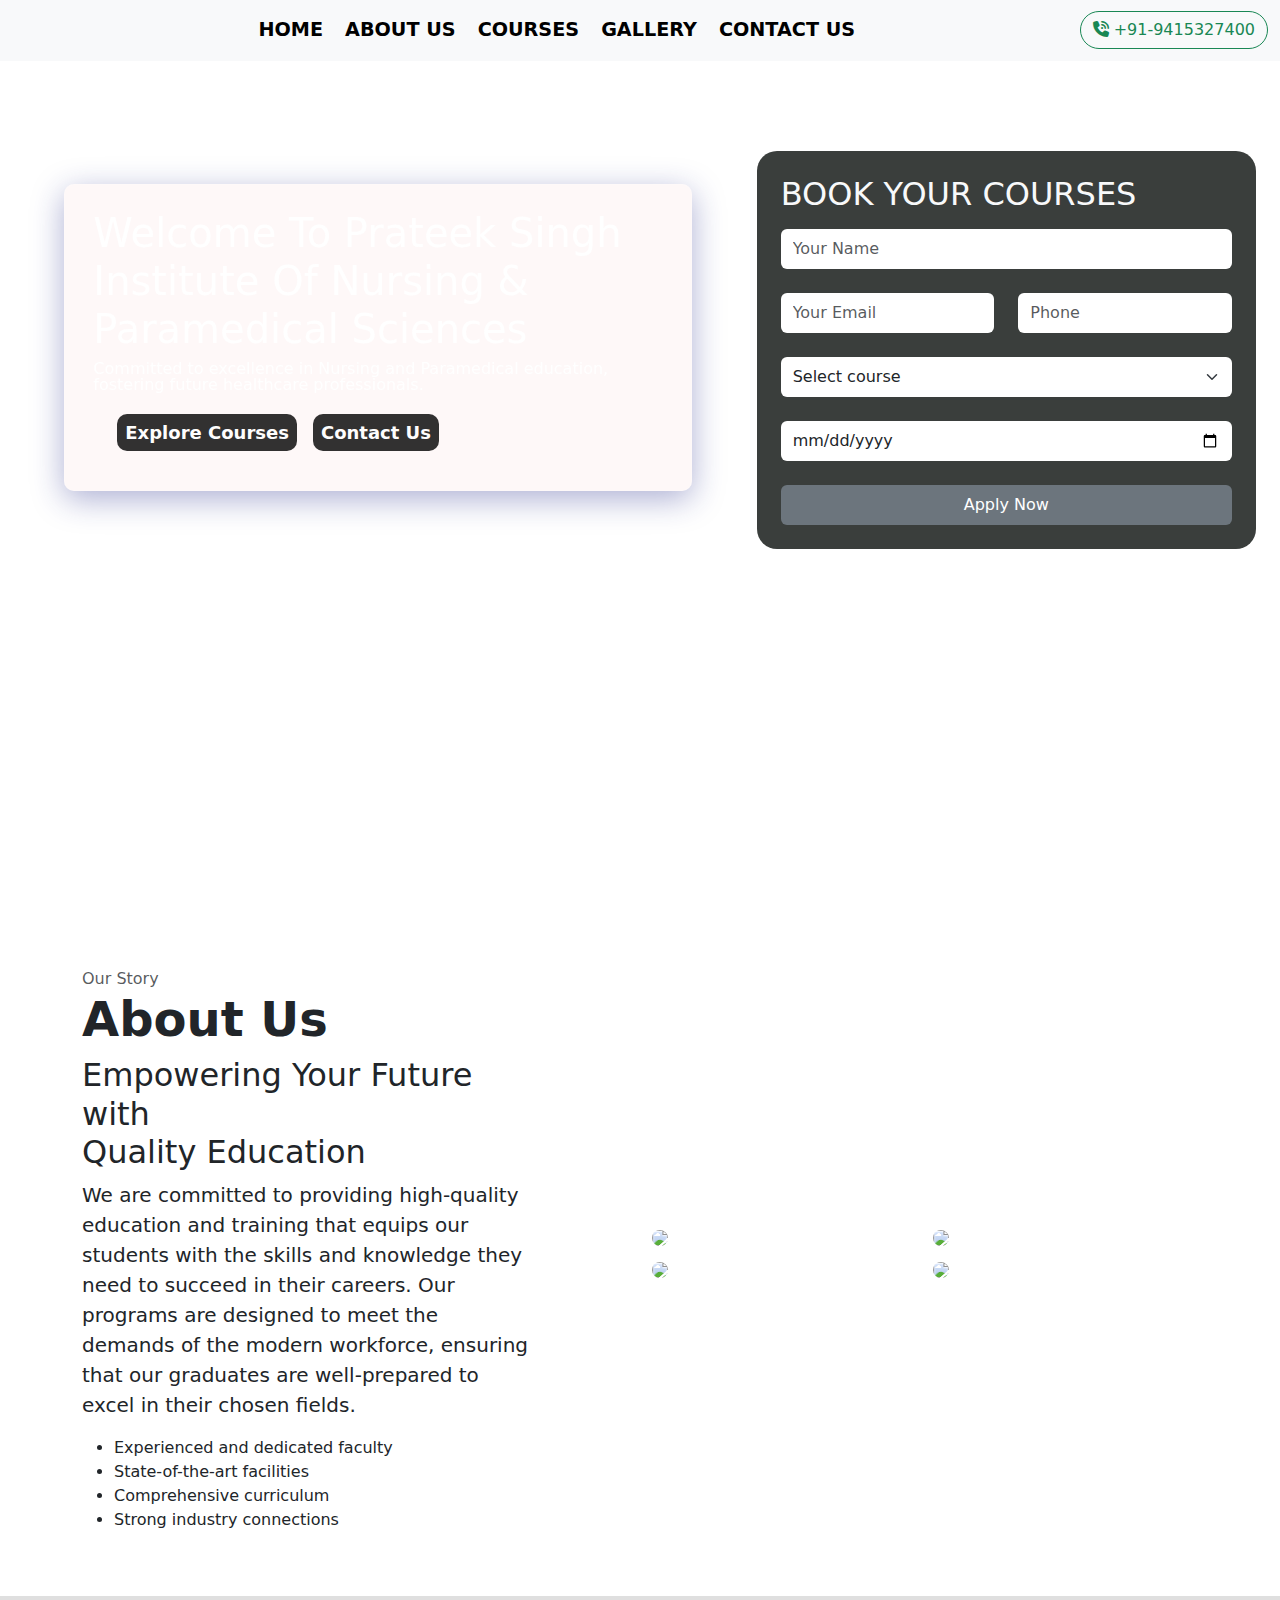
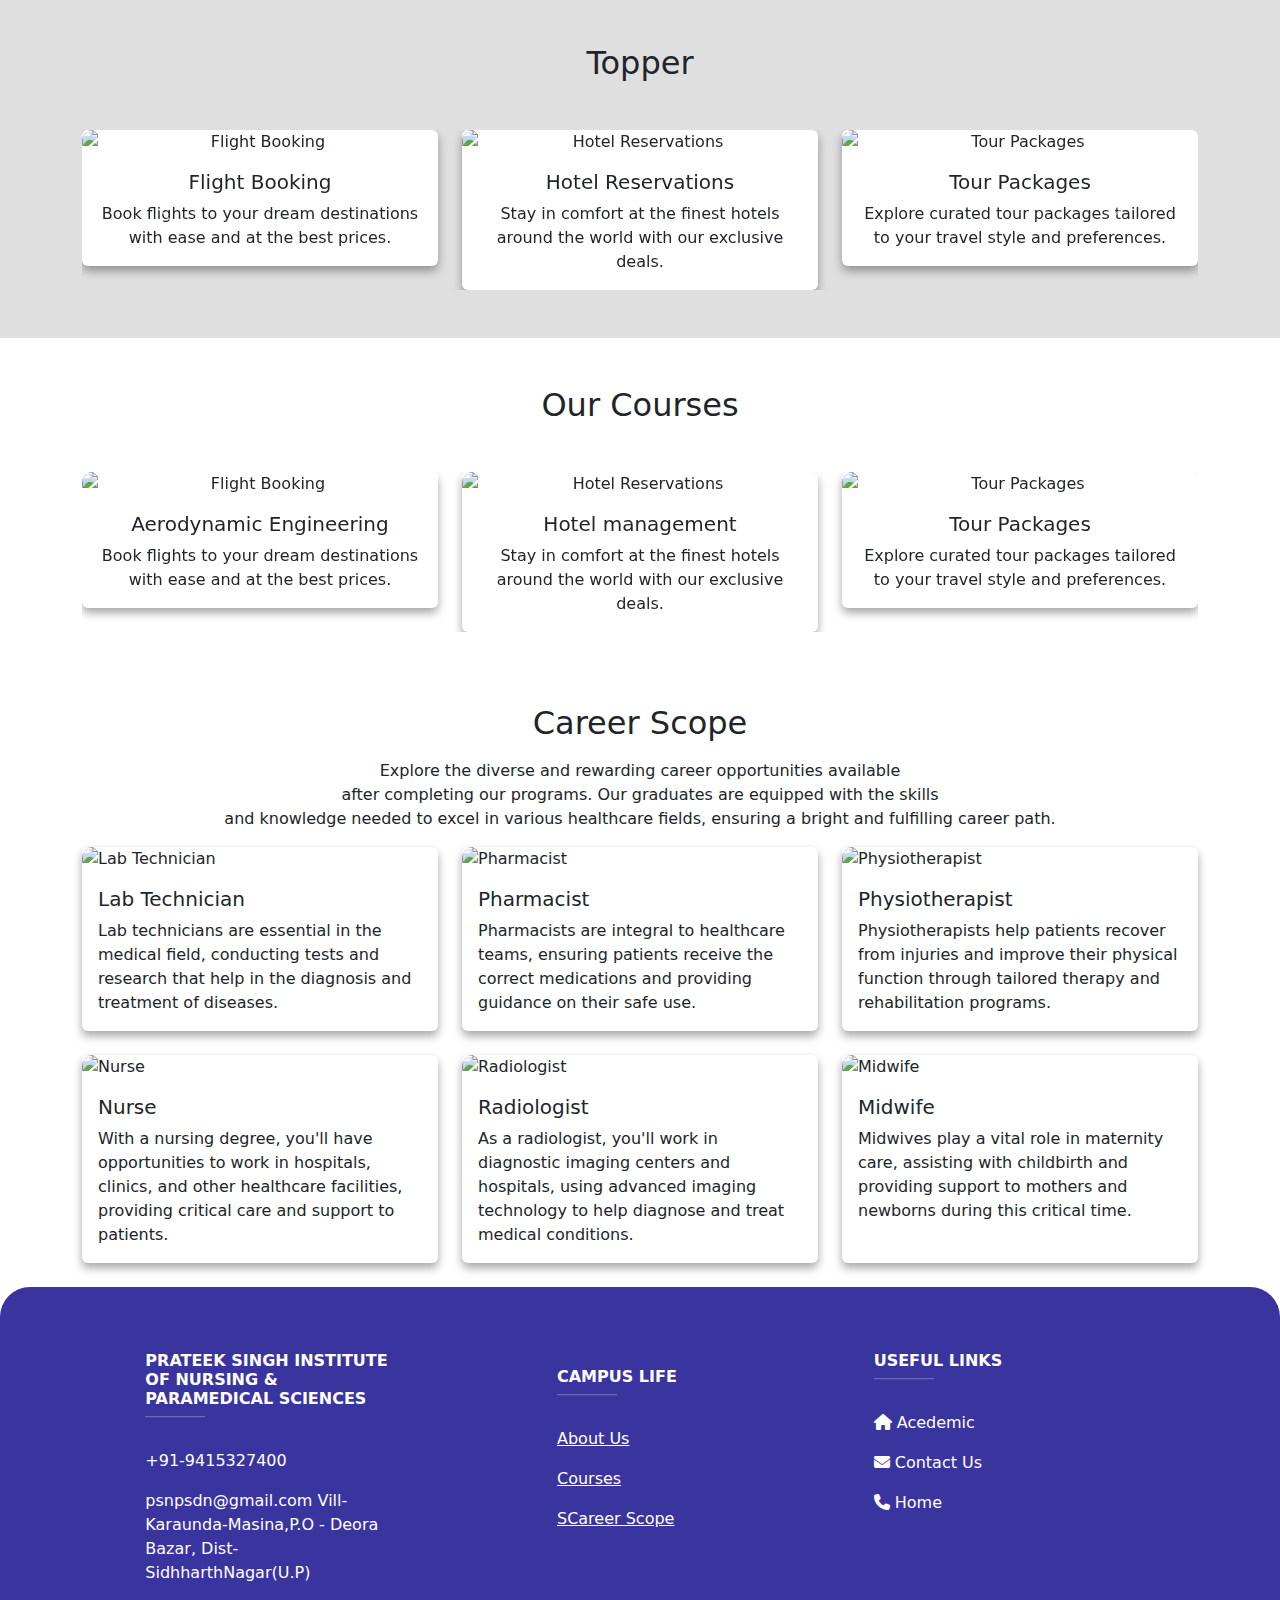
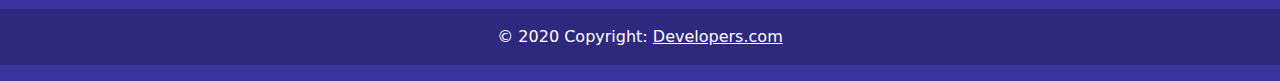
==== commit 602fcb73: "six commit" ====
--- a/index.html
+++ b/index.html
@@ -5,9 +5,9 @@
     <meta charset="UTF-8">
     <meta name="viewport" content="width=device-width, initial-scale=1.0">
     <title>Medical Institute</title>
-    <link rel="icon" href=
-    "https://www.citypng.com/public/uploads/preview/web-page-internet-network-black-icon-png-701751694974337ex5b3n87cj.png"
-            type="image/x-icon" />
+    <link rel="icon"
+        href="https://www.citypng.com/public/uploads/preview/web-page-internet-network-black-icon-png-701751694974337ex5b3n87cj.png"
+        type="image/x-icon" />
     <!-- Bootstrap CSS -->
     <link href="https://cdn.jsdelivr.net/npm/bootstrap@5.3.0-alpha1/dist/css/bootstrap.min.css" rel="stylesheet">
     <link rel="stylesheet" href="https://cdnjs.cloudflare.com/ajax/libs/font-awesome/6.6.0/css/all.min.css"
@@ -16,33 +16,39 @@
 </head>
 
 <style>
-    #bgimg{
+    #bgimg {
         height: 90vh !important;
-  background-image: url('https://images.pexels.com/photos/2041540/pexels-photo-2041540.jpeg?auto=compress&cs=tinysrgb&w=1260&h=750&dpr=1');
-  animation: changeBackground infinite 5s ;
+        background-image: url('https://images.pexels.com/photos/2041540/pexels-photo-2041540.jpeg?auto=compress&cs=tinysrgb&w=1260&h=750&dpr=1');
+        animation: changeBg 10s infinite;
     }
-    .book_form{
-        transform: translate(15%,10%);
-        width: 60vw;
+
+    .book_form {
+        transform: translate(10%, 10%);
+        width: 44vw;
     }
-    @keyframes changeBackground {
-  0% {
-    background-image: url('https://psinps.in/assets/images/banners/banner-3.webp');
-
-  }
-
-  33% {
-    background-image: url('https://images.pexels.com/photos/2041540/pexels-photo-2041540.jpeg?auto=compress&cs=tinysrgb&w=1260&h=750&dpr=1');
-  }
-
-  66% {
-    background-image: url('https://images.pexels.com/photos/9792417/pexels-photo-9792417.jpeg?auto=compress&cs=tinysrgb&w=1260&h=750&dpr=1');
-  }
-
-  100% {
-    background-image: url('https://images.pexels.com/photos/2041540/pexels-photo-2041540.jpeg?auto=compress&cs=tinysrgb&w=1260&h=750&dpr=1');
-  }
-}
+
+    @keyframes changeBg {
+        0% {
+            background-image: url('https://psinps.in/assets/images/banners/banner-3.webp');
+            filter: blur(0);
+
+        }
+
+        33% {
+            background-image: url('https://images.pexels.com/photos/2041540/pexels-photo-2041540.jpeg?auto=compress&cs=tinysrgb&w=1260&h=750&dpr=1');
+            filter: blur(10);
+        }
+
+        66% {
+            background-image: url('https://images.pexels.com/photos/9792417/pexels-photo-9792417.jpeg?auto=compress&cs=tinysrgb&w=1260&h=750&dpr=1');
+            filter: blur(3);
+        }
+
+        100% {
+            background-image: url('https://images.pexels.com/photos/2041540/pexels-photo-2041540.jpeg?auto=compress&cs=tinysrgb&w=1260&h=750&dpr=1');
+            filter: blur(0);
+        }
+    }
 </style>
 
 <body>
@@ -82,115 +88,116 @@
         </div>
     </nav>
     <!-- navbar end -->
-     <div class="container-fluid p-0" id="bgimg">
-         <div class="container-fluid align-items-center m-0" >
-             <div class="row g-4 align-items-center mt-1">
-     
-                 <!-- content -->
-                 <div class="col-12 col-lg-6 intro">
-                     <div class="banner-content banner-content-two">
-                         <h1>Welcome To Prateek Singh Institute Of Nursing &amp; Paramedical Sciences</h1>
-                         <p>Committed to excellence in Nursing and Paramedical education, fostering future healthcare
-                             professionals.</p>
-                         <ul>
-                             <li>
-                                 <a href="#courses" class="default-btn-one">
-                                     <i class="flaticon-bookmark"></i>Explore Courses
-                                 </a>
-                             </li>
-                             <li>
-                                 <a href="#contact" class="default-btn-two">
-                                     <i class="flaticon-speech-bubble"></i>Contact Us
-                                 </a>
-                             </li>
-                         </ul>
-                     </div>
-                 </div>
-                 <!-- content -->
-     
-                 <div class="col-xl-5" >
-                     <div class="ticket-form forms p-4">
-                         <h2 class="text-light text-uppercase mb-3">book your Courses</h2>
-                         <form>
-                             <div class="row g-4">
-                                 <div class="col-12">
-                                     <input type="text" class="form-control border-0 py-2" id="name" placeholder="Your Name">
-                                 </div>
-                                 <div class="col-12 col-xl-6">
-                                     <input type="email" class="form-control border-0 py-2" id="email"
-                                         placeholder="Your Email">
-                                 </div>
-                                 <div class="col-12 col-xl-6">
-                                     <input type="phone" class="form-control border-0 py-2" id="phone" placeholder="Phone">
-                                 </div>
-                                 <div class="col-12">
-                                     <select class="form-select border-0 py-2" aria-label="Default select example">
-                                         <option selected="">Select course</option>
-                                         <option value="1">Software Development</option>
-                                         <option value="2">FrontEnd Development/option>
-                                         <option value="3">BackEnd Development</option>
-                                         <option value="4">Fullstack Development</option>
-                                         <option value="5">Nursing</option>
-                                         <option value="6">Designing</option>
-                                     </select>
-                                 </div>
-                                 <div class="col-12">
-                                     <input class="form-control border-0 py-2" type="date">
-                                 </div>
-                                 <div class="col-12">
-                                     <button type="button" class="btn btn-primary w-100 py-2 px-5">Apply Now</button>
-                                 </div>
-                             </div>
-                         </form>
-                     </div>
-                 </div>
-             </div>
-         </div>
-
-     </div>
-
-
-     <!-- book form -->
-      <div class="container justify-content-center mt-3 pt-1 book_form">
-          <div class="col-xl-5 text-center" >
-             <div class="ticket-form p-4">
-                 <h2 class="text-light text-uppercase mb-3">book your Courses</h2>
-                 <form>
-                     <div class="row g-4">
-                         <div class="col-12">
-                             <input type="text" class="form-control border-0 py-2" id="name" placeholder="Your Name">
-                         </div>
-                         <div class="col-12 col-xl-6">
-                             <input type="email" class="form-control border-0 py-2" id="email"
-                                 placeholder="Your Email">
-                         </div>
-                         <div class="col-12 col-xl-6">
-                             <input type="phone" class="form-control border-0 py-2" id="phone" placeholder="Phone">
-                         </div>
-                         <div class="col-12">
-                             <select class="form-select border-0 py-2" aria-label="Default select example">
-                                 <option selected="">Select course</option>
-                                 <option value="1">Software Development</option>
-                                 <option value="2">FrontEnd Development/option>
-                                 <option value="3">BackEnd Development</option>
-                                 <option value="4">Fullstack Development</option>
-                                 <option value="5">Nursing</option>
-                                 <option value="6">Designing</option>
-                             </select>
-                         </div>
-                         <div class="col-12">
-                             <input class="form-control border-0 py-2" type="date">
-                         </div>
-                         <div class="col-12">
-                             <button type="button" class="btn btn-primary w-100 py-2 px-5">Apply Now</button>
-                         </div>
-                     </div>
-                 </form>
-             </div>
-         </div>
-
-      </div>
-     <!-- book form end -->
+    <div class="container-fluid" id="bgimg">
+        <div class="container-fluid align-items-center" style="padding-top: 10vh;">
+            <div class="row g-4 align-items-center ">
+
+                <!-- content -->
+                <div class="col-12 col-lg-6 intro">
+                    <div class="banner-content banner-content-two p-3 pt-4">
+                        <h1>Welcome To Prateek Singh Institute Of Nursing &amp; Paramedical Sciences</h1>
+                        <p>Committed to excellence in Nursing and Paramedical education, fostering future healthcare
+                            professionals.</p>
+                        <ul class="p-3">
+                            <li>
+                                <a href="#courses" class="default-btn-one">
+                                    <i class="flaticon-bookmark"></i>Explore Courses
+                                </a>
+                            </li>
+                            <li>
+                                <a href="#contact" class="default-btn-two">
+                                    <i class="flaticon-speech-bubble"></i>Contact Us
+                                </a>
+                            </li>
+                        </ul>
+                    </div>
+                </div>
+                <!-- content -->
+
+                <div class="col-xl-5">
+                    <div class="ticket-form forms p-4">
+                        <h2 class="text-light text-uppercase mb-3">book your Courses</h2>
+                        <form>
+                            <div class="row g-4">
+                                <div class="col-12">
+                                    <input type="text" class="form-control border-0 py-2" id="name"
+                                        placeholder="Your Name">
+                                </div>
+                                <div class="col-12 col-xl-6">
+                                    <input type="email" class="form-control border-0 py-2" id="email"
+                                        placeholder="Your Email">
+                                </div>
+                                <div class="col-12 col-xl-6">
+                                    <input type="phone" class="form-control border-0 py-2" id="phone"
+                                        placeholder="Phone">
+                                </div>
+                                <div class="col-12">
+                                    <select class="form-select border-0 py-2" aria-label="Default select example">
+                                        <option selected="">Select course</option>
+                                        <option value="1">Software Development</option>
+                                        <option value="2">FrontEnd Development/option>
+                                        <option value="3">BackEnd Development</option>
+                                        <option value="4">Fullstack Development</option>
+                                        <option value="5">Nursing</option>
+                                        <option value="6">Designing</option>
+                                    </select>
+                                </div>
+                                <div class="col-12">
+                                    <input class="form-control border-0 py-2" type="date">
+                                </div>
+                                <div class="col-12">
+                                    <button type="button" class="btn btn-primary w-100 py-2 px-5">Apply Now</button>
+                                </div>
+                            </div>
+                        </form>
+                    </div>
+                </div>
+            </div>
+        </div>
+
+    </div>
+
+
+    <!-- book form -->
+    <div class="container justify-content-center mt-3 pt-1 book_form">
+        <div class="col-xl-5 text-center">
+            <div class="ticket-form p-4">
+                <h2 class="text-light text-uppercase mb-3">book your Courses</h2>
+                <form>
+                    <div class="row g-4">
+                        <div class="col-12">
+                            <input type="text" class="form-control border-0 py-2" id="name" placeholder="Your Name">
+                        </div>
+                        <div class="col-12 col-xl-6">
+                            <input type="email" class="form-control border-0 py-2" id="email" placeholder="Your Email">
+                        </div>
+                        <div class="col-12 col-xl-6">
+                            <input type="phone" class="form-control border-0 py-2" id="phone" placeholder="Phone">
+                        </div>
+                        <div class="col-12">
+                            <select class="form-select border-0 py-2" aria-label="Default select example">
+                                <option selected="">Select course</option>
+                                <option value="1">Software Development</option>
+                                <option value="2">FrontEnd Development/option>
+                                <option value="3">BackEnd Development</option>
+                                <option value="4">Fullstack Development</option>
+                                <option value="5">Nursing</option>
+                                <option value="6">Designing</option>
+                            </select>
+                        </div>
+                        <div class="col-12">
+                            <input class="form-control border-0 py-2" type="date">
+                        </div>
+                        <div class="col-12">
+                            <button type="button" class="btn btn-primary w-100 py-2 px-5">Apply Now</button>
+                        </div>
+                    </div>
+                </form>
+            </div>
+        </div>
+
+    </div>
+    <!-- book form end -->
 
 
     <!-- about section -->
@@ -343,38 +350,35 @@
     </section>
 
 
+
     <!-- our courses section -->
     <section id="services justify-content-center" class="py-5">
         <div class="container text-center justify-content-center" id="courses">
             <h2 class="mb-5">Our Courses</h2>
-
             <!-- Carousel -->
             <div id="serviceCarousel" class="carousel slide" data-bs-ride="carousel">
                 <div class="carousel-inner">
-                    <div class=" carousel-item active">
+                    <div class="carousel-item active">
                         <div class="row">
-                            <div class=" col-md-4 ">
-                                <div class="card service-card">
-                                    <img src="https://cdn.pixabay.com/photo/2020/03/05/16/58/hospital-4904920_1280.jpg"
+                            <div class="col-md-4 ">
+                                <div class="card service-card">
+                                    <img src="https://images.pexels.com/photos/28309998/pexels-photo-28309998/free-photo-of-a-fighter-jet-is-parked-on-the-tarmac.jpeg?auto=compress&cs=tinysrgb&w=400"
                                         class="card-img-top" alt="Flight Booking">
                                     <div class="card-body">
-                                        <h5 class="card-title">Diploma in Operation Theatre Technology</h5>
-                                        <p class="card-text">Gain comprehensive knowledge and skills required for
-                                            assisting in Operation Theatres</p>
-                                        <button class="btn">Learn More</button>
-                                    </div>
-                                </div>
-                            </div>
-                            <div class="col-md-4">
-                                <div class="card service-card">
-                                    <img src="https://cdn.pixabay.com/photo/2021/02/03/23/09/operating-room-5979687_1280.jpg"
+                                        <h5 class="card-title">Aerodynamic Engineering</h5>
+                                        <p class="card-text">Book flights to your dream destinations with ease and at
+                                            the best prices.</p>
+                                    </div>
+                                </div>
+                            </div>
+                            <div class="col-md-4">
+                                <div class="card service-card">
+                                    <img src="https://images.pexels.com/photos/3770093/pexels-photo-3770093.jpeg?auto=compress&cs=tinysrgb&w=1260&h=750&dpr=1"
                                         class="card-img-top" alt="Hotel Reservations">
                                     <div class="card-body">
-                                        <h5 class="card-title">Diploma in X-Ray
-                                            Technology</h5>
-                                        <p class="card-text">Learn to operate X-Ray machines and understand imaging
-                                            techniques for accurate diagnostics.</p>
-                                        <button class="btn">Learn More</button>
+                                        <h5 class="card-title">Hotel management</h5>
+                                        <p class="card-text">Stay in comfort at the finest hotels around the world with
+                                            our exclusive deals.</p>
                                     </div>
                                 </div>
                             </div>
@@ -386,17 +390,57 @@
                                         <h5 class="card-title">Tour Packages</h5>
                                         <p class="card-text">Explore curated tour packages tailored to your travel style
                                             and preferences.</p>
-                                        <button class="btn">Learn More</button>
-                                    </div>
-                                </div>
-                            </div>
-                        </div>
-                    </div>
-                </div>
-            </div>
+                                    </div>
+                                </div>
+                            </div>
+                        </div>
+                    </div>
+            
+                    <div class="carousel-item">
+                        <div class="row">
+                            <div class="col-md-4">
+                                <div class="card service-card">
+                                    <img src="https://cdn.pixabay.com/photo/2023/03/16/16/20/little-girl-7857049_1280.jpg"
+                                        class="card-img-top" alt="Cruise Booking">
+                                    <div class="card-body">
+                                        <h5 class="card-title">Civil Engineering</h5>
+                                        <p class="card-text">Experience the luxury of the open seas with our premium
+                                            cruise packages.</p>
+                                    </div>
+                                </div>
+                            </div>
+                            <div class="col-md-4">
+                                <div class="card service-card">
+                                    <img src="https://cdn.pixabay.com/photo/2016/11/15/16/12/student-1826700_1280.jpg"
+                                        class="card-img-top" alt="Adventure Tours">
+                                    <div class="card-body">
+                                        <h5 class="card-title">Adventure Tours</h5>
+                                        <p class="card-text">Unleash your inner adventurer with thrilling outdoor tours.
+                                        </p>
+                                    </div>
+                                </div>
+                            </div>
+                            <div class="col-md-4">
+                                <div class="card service-card">
+                                    <img src="https://cdn.pixabay.com/photo/2017/05/24/08/10/model-2339867_1280.jpg"
+                                        class="card-img-top" alt="Car Rentals">
+                                    <div class="card-body">
+                                        <h5 class="card-title">Car Rentals</h5>
+                                        <p class="card-text">Get around with ease by booking rental cars in various
+                                            destinations.</p>
+                                    </div>
+                                </div>
+                            </div>
+                        </div>
+                    </div>
+                </div>
+            </div>
+
         </div>
-        </div>
-    </section>
+    </div>
+</section>
+        
+
 
     <!-- container -->
     <div class="container py-4">
@@ -565,6 +609,48 @@
     <div class="modal fade" id="contactModal" tabindex="-1" aria-labelledby="contactModalLabel" aria-hidden="true">
         <!-- form -->
         <div class="modal-dialog">
+            <div class=" container justify-content-center mt-3 pt-1">
+                <div class="col-xl-5 text-center">
+                    <div class="ticket-forms p-4">
+                        <h2 class="text-light text-uppercase mb-3">book your Courses</h2>
+                        <form>
+                            <div class="row g-4">
+                                <div class="col-12">
+                                    <input type="text" class="form-control border-0 py-2" id="name" placeholder="Your Name">
+                                </div>
+                                <div class="col-12 col-xl-6">
+                                    <input type="email" class="form-control border-0 py-2" id="email"
+                                        placeholder="Your Email">
+                                </div>
+                                <div class="col-12 col-xl-6">
+                                    <input type="phone" class="form-control border-0 py-2" id="phone" placeholder="Phone">
+                                </div>
+                                <div class="col-12">
+                                    <select class="form-select border-0 py-2" aria-label="Default select example">
+                                        <option selected="">Select course</option>
+                                        <option value="1">Software Development</option>
+                                        <option value="2">FrontEnd Development/option>
+                                        <option value="3">BackEnd Development</option>
+                                        <option value="4">Fullstack Development</option>
+                                        <option value="5">Nursing</option>
+                                        <option value="6">Designing</option>
+                                    </select>
+                                </div>
+                                <div class="col-12">
+                                    <input class="form-control border-0 py-2" type="date">
+                                </div>
+                                <div class="col-12">
+                                    <button type="button" class="btn btn-primary w-100 py-2 px-5">Apply Now</button>
+                                </div>
+                            </div>
+                        </form>
+                    </div>
+                </div>
+    
+            </div>
+        </div>
+
+        <!-- <div class="modal-dialog">
             <div class="form-holder ">
                 <div class="form-content">
                     <div class="form-items">
@@ -619,13 +705,12 @@
                     </div>
                 </div>
             </div>
-        </div>
+        </div> -->
     </div>
     <!-- bootstrap stript -->
     <script src="https://cdn.jsdelivr.net/npm/bootstrap@5.0.2/dist/js/bootstrap.bundle.min.js"></script>
 
     <!-- script -->
-    <script src="index.js"></script>
 
 
 </body>--- a/style.css
+++ b/style.css
@@ -27,12 +27,17 @@
   border: none;
   margin: 0.5rem;
   padding: 0.5rem;
-}
-
+  font-size: large;
+  font-weight: 600;
+  background-color: black;
+  opacity: 0.8;
+}
 .intro ul li a:hover {
-  background: #dfdfdf;
-  color: #495056;
-}
+  background-color: white;
+  color: black;
+}
+
+
 
 .navbar {
   font-weight: 600;
@@ -353,6 +358,22 @@
 }
 
 
+.ticket-form {
+  border-radius: 20px;
+  background-color: #3a3e3c;
+}
+.ticket-forms {
+  border-radius: 20px;
+  background-color: #3a3e3c;
+  width: 30vw;
+  z-index: 20;
+}
+
+
+.intro .forms{
+  padding: 80vh;
+}
+
 /* new */
 
 
@@ -361,10 +382,7 @@
 @media screen and (min-width: 1060px) {
   .book_form {
     display: none;
-  }
-
-  .intro {
-    width: 50vw;
+    width: 80vw !important;
   }
 
 }
@@ -374,29 +392,77 @@
     display: none;
   }
 }
-
-@media (min-width:300px) and (max-width: 1102px) {
-
-  /* .ticket-form {
-    display: inline-block;
+@media (min-width:587px) and (max-width:1200px) {
+  .intro {
+    width: 70vw;
+    padding: 0;
+    margin: 0;
+    font-size: 12px;
+  }
+  .intro h1{
+    font-size: 20px;
+  }
+  .intro p{
+    font-size: 12px;
+  }
+  .intro ul li a{
+    font-size: 12px;
+    margin: 0.4rem;
+    padding: 0.4rem;
+    font-size:small;
+    font-weight: 400;
+  }
+  .intro ul{
+    margin: 0rem;
+    padding: 0rem;
+  }
+
+}
+@media (min-width:300px) and (max-width:587px){
+  .intro {
+    width: 90vw;
+    padding: 0;
+    margin: 0;
+    font-size: 12px;
+  }
+  .intro h1{
+    font-size: 20px;
+  }
+  .intro p{
+    font-size: 12px;
+  }
+  .intro ul li a{
+    font-size: 12px;
+    margin: 0.4rem;
+    padding: 0.4rem;
+    font-size:small;
+    font-weight: 400;
+  }
+  .intro ul{
+    margin: 0rem;
+    padding: 0rem;
+  }
+}
+
+@media (min-width:250px) and (max-width: 1102px) {
+  .book_form {
+    width: 80vw !important;
+    transform: translate(4%, 8%) !important;
+  }
+   .ticket-forms {
     top: 200px;
-    width: 70vw;
-    z-index: 0;
-
-  }
-
-  .intro {
-    width: 80vw;
-    margin-top: 80px !important;
-    padding-top: 40px;
-  }
-
-  .banner-content {
-    width: 70vw;
-  } */
-}
-
-.ticket-form {
-  border-radius: 20px;
-  background-color: #3a3e3c;
+    width: 40vw !important;
+    margin: auto;
+
+  }
+}
+
+@media (min-width:250px) and (max-width: 650px) {
+
+   .ticket-forms {
+    top: 200px;
+    width: 80vw !important;
+    margin: auto;
+
+  }
 }